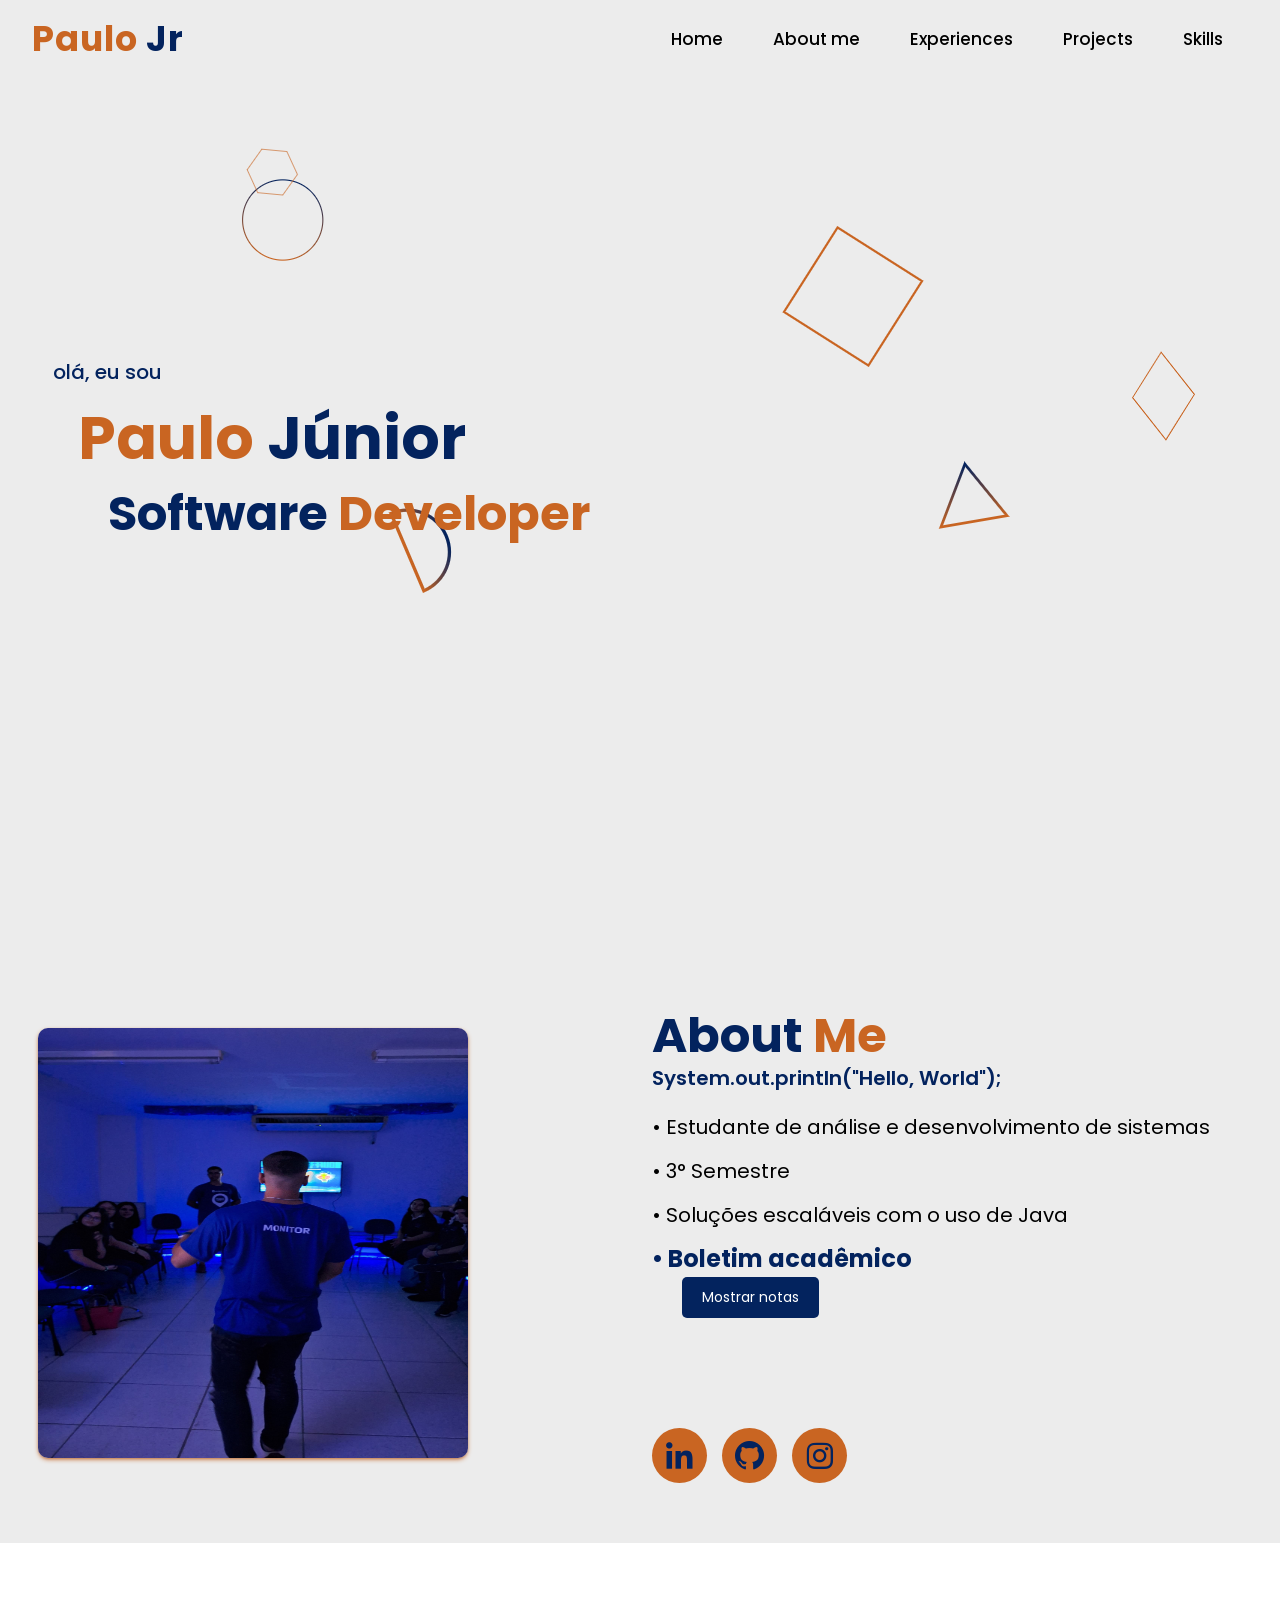
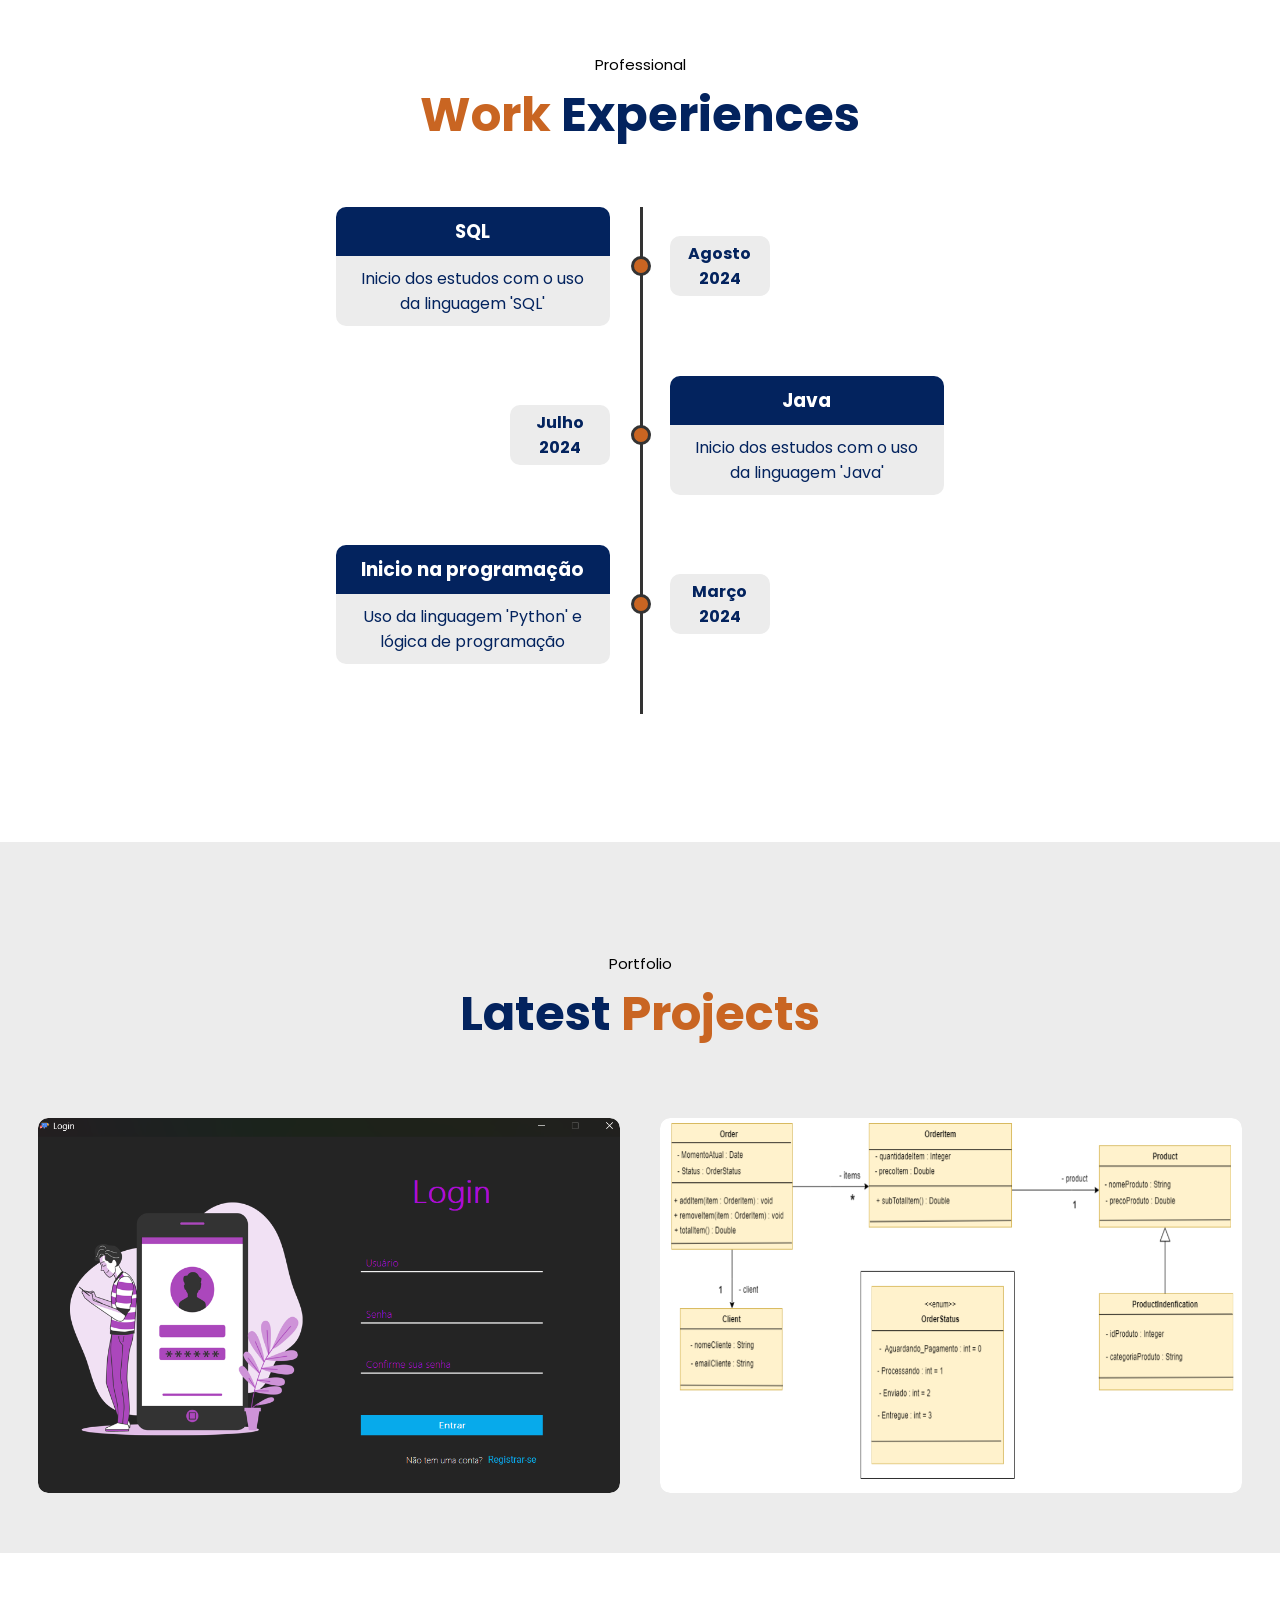
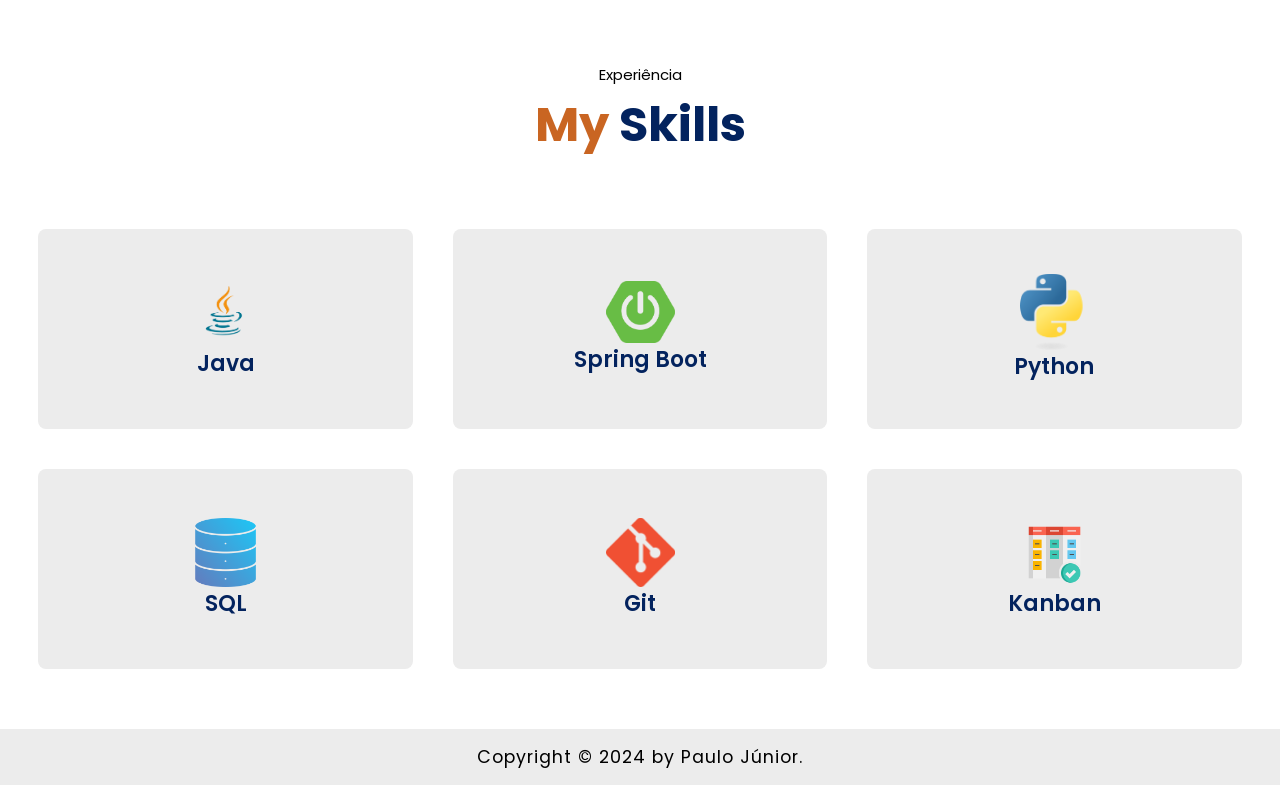
==== index.html @ 1cca7afc "melhoria no about me" ====
<!DOCTYPE html>
<html lang="pt-br">

<head>
    <meta charset="UTF-8">
    <meta http-equiv="X-UA-Compatible" content="IE=edge">
    <meta name="viewport" content="width=device-width, initial-scale=1.0">
    <title>Portfolio devpaulojr</title>
    <link rel="stylesheet" type="text/css" href="css/style.css">
    <link rel="stylesheet" href="https://unpkg.com/boxicons@latest/css/boxicons.min.css">
    <link rel="preconnect" href="https://fonts.googleapis.com">
    <link rel="preconnect" href="https://fonts.gstatic.com" crossorigin>
    <link href="https://fonts.googleapis.com/css2?family=Poppins:wght@300;400;500;600;700;800;900&display=swap"
        rel="stylesheet">
    <link rel="shortcut icon" href="favicon/logo.ico" type="image/x-icon">
</head>

<body>

    
    <header>
        <a href="#" class="logo"><span>Paulo</span> Jr</a>

        <ul class="navlist">
            <li><a href="#home">Home</a></li>
            <li><a href="#about">About me</a></li>
            <li><a href="#experience">Experiences</a></li>
            <li><a href="#portfolio">Projects</a></li>
            <li><a href="#services">Skills</a></li>
        </ul>

        <div class="bx bx-menu" id="menu-icon"></div>
    </header>


    <section class="home" id="home">

        <div class="home-div">

            <div class="home-text">

                <div class="slide">
                    <span class="one">olá, eu sou</span>
                </div>
                <h1><span>Paulo</span> Júnior</h1>
                <h3>Software<span> Developer</span></h3>  
            </div>

        </div>
    </section>

    <section class="about" id="about">
        <div class="about-img">
            <img src="image/fotoperfil.jpg">
        </div>

        <div class="about-text">
            <h2>About <span>Me</span></h2>
            <code>
                <h4>System.out.println("Hello, World");</h4>
            </code>

            <p>&bull; Estudante de análise e desenvolvimento de sistemas</p>
            <p>&bull; 3° Semestre</p>
            <p>&bull; Soluções escaláveis com o uso de Java</p>

            <h1>&bullet; Boletim acadêmico</h1>
            <ol class="lista-alternativas">
                <a href="https://media.licdn.com/dms/image/v2/D4E22AQEfGrwzwxUgMw/feedshare-shrink_1280/feedshare-shrink_1280/0/1728601949724?e=1736985600&v=beta&t=WV6o2tysxumB24mNcnDmgOhlQizLPLI59pfNCN5cI54" target="_blank" rel="bx-link-external">
                    <li class="alternativa escondida">&bull; Notas P1: Exibir nota</li>
                </a>
                <a href="#">
                    <li class="alternativa escondida">&bull; Notas P2: (Em breve...)</li>
                </a>
                <a href="#">
                    <li class="alternativa escondida">&bull; Notas P3: (Em breve...)</li>
                </a>
                <a href="#">
                    <li class="alternativa escondida">&bull; Notas P4: (Em breve...)</li>
                </a>
            </ol>
            <button class="btn-toggle">Mostrar notas</button>

            <div class="socials">
                <a href="https://www.linkedin.com/in/devpaulojr/" target="_blank" class="btn-socials"><span><i class="bx bxl-linkedin"></i></span></a>
                <a href="https://github.com/devpaulojr" target="_blank" class="btn-socials"><span><i class="bx bxl-github"></i></a>
                <a href="https://instagram.com/devpaulojr/" target="_blank" class="btn-socials"><span><i class="bx bxl-instagram"></i></i></a>
            </div>
        </div>
    </section>

    
    <section class="experience" id="experience">

        <div class="main-text">
            <p>Professional</p>
            <h2><span>Work</span> Experiences</h2>
        </div>

        <div class="container">
            <div class="timeline">
                <ul>

                    <li>
                        <div class="content">
                            <h3>SQL</h3>
                            <p>Inicio dos estudos com o uso da linguagem 'SQL'</p>
                        </div>
                        <div class="point"></div>
                        <div class="date">
                            <h4>Agosto 2024</h4>
                        </div>
                    </li>
                    <li>
                        <div class="content">
                            <h3>Java</h3>
                            <p>Inicio dos estudos com o uso da linguagem 'Java'</p>
                        </div>
                        <div class="point"></div>
                        <div class="date">
                            <h4>Julho 2024</h4>
                        </div>
                    </li>
                    <li>
                        <div class="content">
                            <h3>Inicio na programação</h3>
                            <p>Uso da linguagem 'Python' e lógica de programação</p>
                        </div>
                        <div class="point"></div>
                        <div class="date">
                            <h4>Março 2024</h4>
                        </div>
                    </li>

                </ul>
            </div>
        </div>

    </section>

    
    <section class="portfolio" id="portfolio">
        <div class="main-text">
            <p>Portfolio</p>
            <h2>Latest <span>Projects</span></h2>
        </div>

        <div class="portfolio-content">

            <div class="row">
                <img src="image/fotoprojeto1.png">
                <div class="layer">
                    <h5>Projeto Custom-Tkinter</h5>
                    <p>Esse mini-projeto usando python com o uso das bibliotecas 'customtkinter' e 'tkinter' vai pedir o nome de usuário, senha e a confirmação de senha, portanto será responsivo com aviso na tela caso você se registre primeiro, e logo em seguida vai notificar o acessso a conta</p>
                    <a href="https://github.com/devpaulojr/projeto-customtkinter" target="_blank"><i
                        class="bx bx-link-external"></i></a>
                </div>
            </div>

            <div class="row">
                <img src="image/fotoprojeto2.png">
                <div class="layer">
                    <h5>OrderingSystem</h5>
                    <p>Sistema de pedidos desenvolvido em java, sobre ler os dados de um pedido com N itens (N fornecido pelo usuário). Depois, mostrar um sumário do pedido conforme exemplo.</p>
                    <a href="https://github.com/devpaulojr/OrderingSystem" target="_blank"><i
                        class="bx bx-link-external"></i></a>
                </div>
            </div>

        </div>
    </section>

    <section class="services" id="services">
        <div class="main-text">
            <p>Experiência</p>
            <h2><span>My</span> Skills</h2>
        </div>

        <div class="services-content">
            <div class="box">
                <div class="s-icons">
                </div>
                <img src="image/p-80-java.webp" width="69px" alt="logo java">
                <h3>Java</h3>
            </div>

            <div class="box">
                <div class="s-icons">
                </div>
                <img src="image/1571543597550.png" width="69px" alt="logo springboot">
                <h3>Spring Boot</h3>
            </div>

            <div class="box">
                <div class="s-icons">
                </div>
                <img src="image/Python-logo-notext.svg.png" width="69px" alt="logo python">
                <h3>Python</h3>
            </div>

            <div class="box">
                <div class="s-icons">
                </div>
                <img src="image/5732837.png" width="69px" alt="logo sql">
                <h3>SQL</h3>
            </div>

            <div class="box">
                <div class="s-icons">
                </div>
                <img src="image/18133.png" width="69px" alt="logo git">
                <h3>Git</h3>
            </div>
            
            <div class="box">
                <div class="s-icons">
                </div>
                <img src="image/3475761.png" width="69px" alt="logo kanban">
                <h3>Kanban</h3>
            </div>


        </div>
    </section>

    
    <section class="end">
        <div class="last-text">
            <p>Copyright &#169; 2024 by Paulo Júnior.</p>
        </div>
    </section>

    <div id="top">
        <a href="#home"><i class="bx bx-up-arrow-alt "></i></a>
    </div>

    
    <script type="text/javascript" src="js/script.js"></script>
</body>

</html>
---- css/style.css ----
*{
    padding: 0;
    margin: 0;
    box-sizing: border-box;
    font-family: 'Poppins', sans-serif;
    text-decoration: none;
    list-style: none;
    scroll-behavior: smooth;
    user-select: none;
}

:root{
    --bg-color: #ececec;
    --second-bg-color: #ffffff;
    --text-color: rgb(3, 35, 94);
    --second-color: rgb(0, 0, 0);
    --main-color: #c96522;
    --big-font: 5rem;
    --h2-font: 3rem;
    --p-font: 1.1rem;
    --p-small-font: 0.9rem;
}

body::-webkit-scrollbar {
	width: 12px;
}

body::-webkit-scrollbar-thumb {
	border-radius: 10px;
	background-color: var(--main-color);
}

body{
    background: var(--bg-color);
    color: var(--text-color);
}

header{
    position: fixed;
    width: 100%;
    top: 0;
    right: 0;
    z-index: 1000;
    display: flex;
    align-items: center;
    justify-content: space-between;
    background: transparent;
    padding: 22px 15%;
    border-bottom: 1px solid transparent;
    transition: all .45s ease; 
}

.logo{
    color: var(--text-color);
    font-size: 35px;
    font-weight: 700;
    letter-spacing: 1px;
}

span{
    color: var(--main-color);
}

.navlist{
    display: flex;
}

.navlist a{
    color: var(--second-color);
    font-size: 17px;
    font-weight: 500;
    margin: 0 25px;
    transition: all .45s ease;
}

.navlist a:hover{
    color: var(--main-color);
}

.navlist a.active{
    color: var(--main-color);
}

#menu-icon{
    font-size: 35px;
    color: var(--text-color);
    z-index: 10001;
    cursor: pointer;
    margin-left: 25px;
    display: none;
}

section{
    padding: 160px 15% 120px;
}

.home{
    position: relative;
    height: 100vh;
    width: 100%;
    background-image: url(../image/fundohome.png);
    display: flex;
    align-items: center;
    justify-content: flex-start;
}

.slide{
    margin-bottom: 20px;
}

.one{
    display: inline-block;
    margin-right: 15px;
    height: 32px;
    padding: 0 15px;
    line-height: 32px;
    font-size: 20px;
    font-weight: 500;
    color: var(--text-color);
}

.home-text h1{
    font-size: 60px;
    font-weight: 700;
    color: var(--text-color);
    line-height: 1.0;
    margin-left: 40px;
}

.home-text h3{
    color: var(--text-color);
    margin: 0 0 35px;
    font-size: 3rem;
    font-weight: 700;
    line-height: 1.9;
    margin-left: 70px;
}

.home-text p{
    color: var(--second-color);
    font-size: var(--p-font);
    margin-bottom: 10px;
    display: flex;
    align-items: center;
}

.link{
    color: rgb(0, 0, 0);
    transition: .5s;
}

.link:hover{
    transition: .5s;
    color: #e4ab32;
}

.button{
    display: inline-flex;
    align-items: center;
    justify-content: center;
    margin-top: 40px;
}

.btn{
    display: inline-block;
    padding: 12px 28px;
    background-color: var(--main-color);
    border-radius: 5px;
    color: var(--text-color);
    font-size: 1rem;
    letter-spacing: 1px;
    font-weight: 600;
    transition: all .45s ease;
}

.btn:hover{
    transform: scale(0.9);
}

.btn2{
    display: inline-flex;
    align-items: center;
    justify-content: center;
    font-size: 15px;
    font-weight: 600;
    color: var(--text-color);
    margin-left: 35px;
}

.btn2 span i{
    height: 55px;
    width: 55px;
    background: var(--main-color);
    color: var(--text-color);
    display: flex;
    align-items: center;
    justify-content: center;
    font-size: 35px;
    border-radius: 50%;
    margin-right: 15px;
    transition: all .45s ease;
}

.btn2 span i:hover{
    transform: scale(0.9);
}

.socials{
    display: flex;
    align-items: center;
    justify-content: left;
    margin-top: 5em;
}

.btn-socials{
    display: inline-flex;
    align-items: center;
    justify-content: center;
    font-size: 15px;
    font-weight: 600;
    color: var(--text-color);
    margin-right: 15px;
}

.btn-socials:nth-child(6){
    margin-right: 0px;
}

.btn-socials span i{
    height: 55px;
    width: 55px;
    background: var(--main-color);
    color: var(--text-color);
    display: flex;
    align-items: center;
    justify-content: center;
    font-size: 35px;
    border-radius: 50%;
    transition: all .45s ease;
}

.btn-socials span i:hover{
    transform: scale(0.9);
}

header.sticky{
    background: var(--bg-color);
    border-bottom: 1px solid #ffffff1a;
    padding: 12px 15%;
    height: 10vh;
}

.about{
    display: grid;
    grid-template-columns: repeat(2, 1fr);
    align-items: center;
    gap: 1.5rem;
}


.escondida {
    display: none;
}


.lista-alternativas {
    list-style-type: decimal;
    padding-left: 20px;
    font-size: 19px;

}


.btn-toggle {
    margin-top: 1px;
    margin-bottom: 30px;
    margin-left: 30px;
    padding: 10px 20px;
    font-size: 14px;
    background-color: var(--text-color);
    color: white;
    border: none;
    border-radius: 5px;
    cursor: pointer;
    transition: background-color 0.3s;
}

.btn-toggle:hover {
    background-color: #0056b3;
}


.btn-mostrar:hover {
    background-color: #0056b3;
}


.about-img img{
    max-width: 430px;
    height: 430px;
    width: 100%;
    border-radius: 10px;
    box-shadow: var(--main-color) 0px 2px 5px -1px, rgba(0, 0, 0, 0.3) 0px 1px 3px -1px;
}

.about-text h2 {
    font-size: var(--h2-font);
    line-height: 1.1;
}

.about-text h4 {
    font-size: 20px;
    font-weight: 600;
    color: var(--text-color);
    line-height: 1px;
    margin: 15px 0 30px;
}

.about-text p {
    font-size: 20px;
    color: var(--second-color);
    line-height: 1.8;
    margin-bottom: 0.5rem;
}

.services{
    background: var(--second-bg-color);
}

.main-text{
    text-align: center;
}

.main-text p{
    color: var(--second-color);
    font-size: 15px;
    margin-bottom: 15px;
}

.main-text h2{
    font-size: var(--h2-font);
    line-height: 1;
}

.container {
    display: flex;
    justify-content: center;
    align-items: center;
    padding: 20px 0;
}

.container h1 {
    text-align: center;
}

.timeline {
    position: relative;
    margin: 0 auto;
    width: 90%;
    
}

.timeline ul li {
    margin-bottom: 50px;
    list-style-type: none;
    display: flex;
    flex-direction: row;
    align-items: center;
}

.point {
    min-width: 20px;
    height: 20px;
    background-color: var(--main-color);
    border-radius: 100%;
    z-index: 2;
    border: 3px #333333 solid;
    position: relative;
    left: 1px;
}

@media (max-width: 800px) {
    .point {
        min-width: 15px;
        height: 15px;
    }

    html, body {
        font-size: 15px;
    }

}

@media (max-width: 650px) {
    html, body {
        font-size: 14px;
    }
    
    .point {
        min-width: 12px;
        height: 12px;
    }

}

@media (max-width: 450px) {
    html, body {
        font-size: 10px;
    }

    p {
        padding: 10px !important;
    }
}

.timeline ul li .content {
    width: 50%;
    padding: 0 20px;
}

.timeline ul li:nth-child(odd) .content {
    padding-left: 0;
}

.timeline ul li:nth-child(odd) .date {
    padding-right: 0;
}

.timeline ul li:nth-child(even) .content {
    padding-right: 0;
}

.timeline ul li:nth-child(even) .date {
    padding-left: 0;
}

.timeline ul li .date {
    width: 50%;
    padding: 0 20px;
    font-weight: normal;
}

.timeline ul li .date h4 {
    background-color: var(--bg-color);
    width: 100px;
    text-align: center;
    padding: 5px 10px;
    border-radius: 10px;
}

.timeline ul li .content h3 {
    padding: 10px 20px;
    background-color: var(--text-color);
    color: #ffffff;
    margin-bottom: 0;
    text-align: center;
    border-top-left-radius: 10px;
    border-top-right-radius: 10px;
}

.timeline ul li .content p {
    padding: 10px 20px;
    background-color: var(--bg-color);
    margin-top: 0;
    text-align: center;
    border-bottom-left-radius: 10px;
    border-bottom-right-radius: 10px;
}

.timeline ul li:nth-child(even) {
    flex-direction: row-reverse;
}

.timeline ul li:nth-child(even) .date h4 {
    float: right
}

.timeline::before {
    content: "";
    position: absolute;
    height: 100%;
    width: 3px;
    left: 50%;
    background-color: #333333;
}

.services-content{
    display: grid;
    grid-template-columns: repeat(auto-fit, minmax(300px, auto));
    align-items: center;
    gap: 2.5rem;
    margin-top: 5rem;
}

.box{
    display: flex;
    flex-direction: column;
    align-items: center;
    justify-content: center;
    min-width: 300px;
    max-height: 300px;
    min-height: 200px;
    text-align: center;
    background: var(--bg-color);
    padding: 35px 45px;
    border-radius: 8px;
    transition: all .45s ease;
}

.s-icons i{
    font-size: 36px;
}

.box h3{
    font-size: 22px;
    font-weight: 600;
    color: var(--text-color);
}

.box:hover{
    transform: translateY(-8px);
}

.portfolio-content{
    display: grid;
    grid-template-columns: repeat(auto-fit, minmax(300px, auto));
    align-items: center;
    gap: 2.5rem;
    margin-top: 5rem;
}

.row{
    position: relative;
    overflow: hidden;
    border-radius: 10px;
    cursor: pointer;
}

.row img{
    max-width: 350px;
    min-width: 100%;
    min-height: 375px;
    max-height: 375px;
    border-radius: 10px;
    display: block;
    transition: transform 0.5s;
}

.layer{
    width: 100%;
    height: 0%;
    background: var(--main-color);
    position: absolute;
    border-radius: 10px;
    left: 0;
    bottom: 0;
    overflow: hidden;
    display: flex;
    align-items: center;
    justify-content: center;
    flex-direction: column;
    text-align: center;
    padding: 0 40px;
    transition: height 0.5s;
}

.layer h5{
    font-size: 20px;
    font-weight: 600;
    margin-bottom: 15px;
}

.layer p{
    color: var(--second-color);
    font-size: var(--p-small-font);
    line-height: 1.8;
}

.layer i{
    color: var(--main-color);
    margin-top: 20px;
    font-size: 20px;
    background: var(--text-color);
    width: 60px;
    height: 60px;
    display: flex;
    align-items: center;
    justify-content: center;
    border-radius: 50%;
}

.row:hover img{
    transform: scale(1.1);
}

.row:hover .layer{
    height: 100%;
}

.end{
    letter-spacing: 1px;
    text-align: center;
    padding: 20px 15%;
    display: flex;
    align-items: center;
    justify-content: center;
    flex-direction: column;
    gap: 2rem;
    background-color: var(--bg-color);
}

.last-text p{
    color: var(--second-color);
    font-size: var(--p-font)
}

#top{
    position: fixed;
    bottom: 0;
    padding: auto;
    margin: 5rem;
}

#top.hide-top{
    display: none;
}

#top.show-top{
    display: block;
}

#top i{
    padding: 10px;
    border-radius: 8px;
    font-size: 28px;
    color: var(--text-color);
    background: var(--main-color);
}

.experience{
    background-color: var(--second-bg-color);
}

.timeline{
    display: flex;
    flex-direction: column;
    align-items: center;
}

.container{
    display: flex;
    justify-content: space-between;
    align-items: center;
    margin: 3rem 0;
}


@media (max-width: 1480px){
    header{
        padding: 12px 2.5%;
        transition: .1s;
    }

    header.sticky{
        padding: 10px 2.5%;
        transition: .1s;
    }

    section{
        padding: 110px 3% 60px;
    }
    .end{
        padding: 15px 3%;
    }
}

@media (max-width: 1100px){
    :root{
        --big-font: 4rem;
        --h2-font: 2rem;
        --p-font: 0.9rem;
        transition: .1s;
    }

    .home-text h3{
        font-size: 1.6rem;
    }

    .home{
        height: 87vh;
    }

    .about-text h4{
        font-size: var(--p-small-font)
    }
}

@media (max-width: 920px){

    .about{
        grid-template-columns: 1fr;   
    }

    .about-img{
        display: none;
    }

    .about-text{
        text-align: center;
    }
}

@media (max-width: 800px){

    #menu-icon{
        display: block;
    }

    .navlist{
        position: absolute;
        top: -1000px;
        right: 0;
        left: 0;
        height: 90vh;
        display: flex;
        flex-direction: column;
        background: var(--bg-color);
        text-align: center;
        justify-content: center;
        transition: all .45s ease;
    }

    .navlist a{
        display: block;
        margin: 17px;
        font-size: 20px;
        transition: all .45s ease;
        color: var(--text-color);
    }

    .navlist a:hover{
        color: var(--main-color);
    }

    .navlist.open{
        top: 100%
    }

    .home{
        position: relative;
        height: 87vh;
        width: 100%;
        background-image: url(../img/background.jpg);
        background-size: cover;
        background-position: center;
        display: flex;
        align-items: center;
        justify-content: center;
        text-align: center;
    }

    .btn{
        font-size: 0.7rem;
    }

    .socials{
        display: flex;
        align-items: center;
        justify-content: space-around;
        padding: 0;
        margin:0;
    }

    .home{
        height: 100vh;
    }

    #top{
        position: fixed;
        bottom: 0;
        padding: auto;
        margin: 0 0 5em 1rem;
    }

    .home-text p{
        color: var(--second-color);
        font-size: var(--p-font);
        margin-bottom: 10px;
        display: flex;
        align-items: center;
        justify-content: center;
    }
    
    .link{
        color: rgb(0, 0, 0);
        transition: .5s;
    }
    
    .link:hover{
        transition: .5s;
        color: #e4ab32;
    }
}
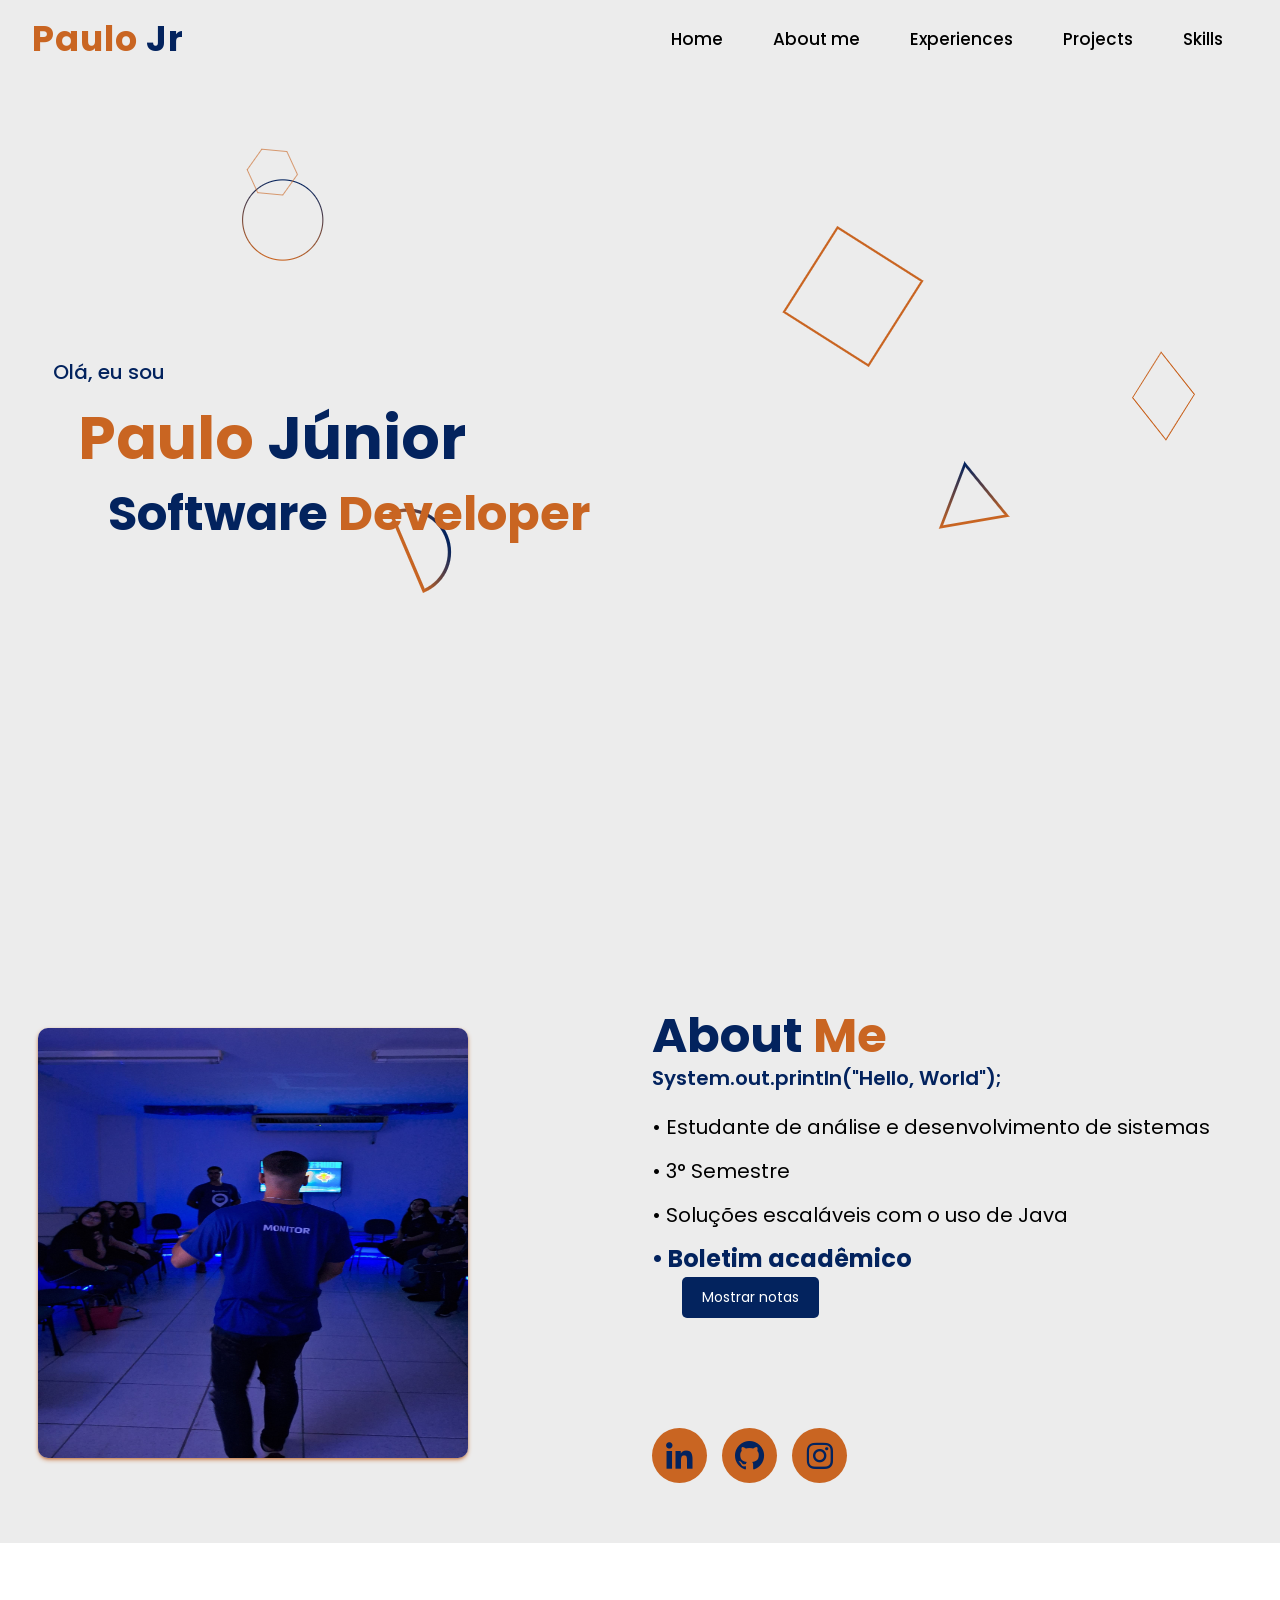
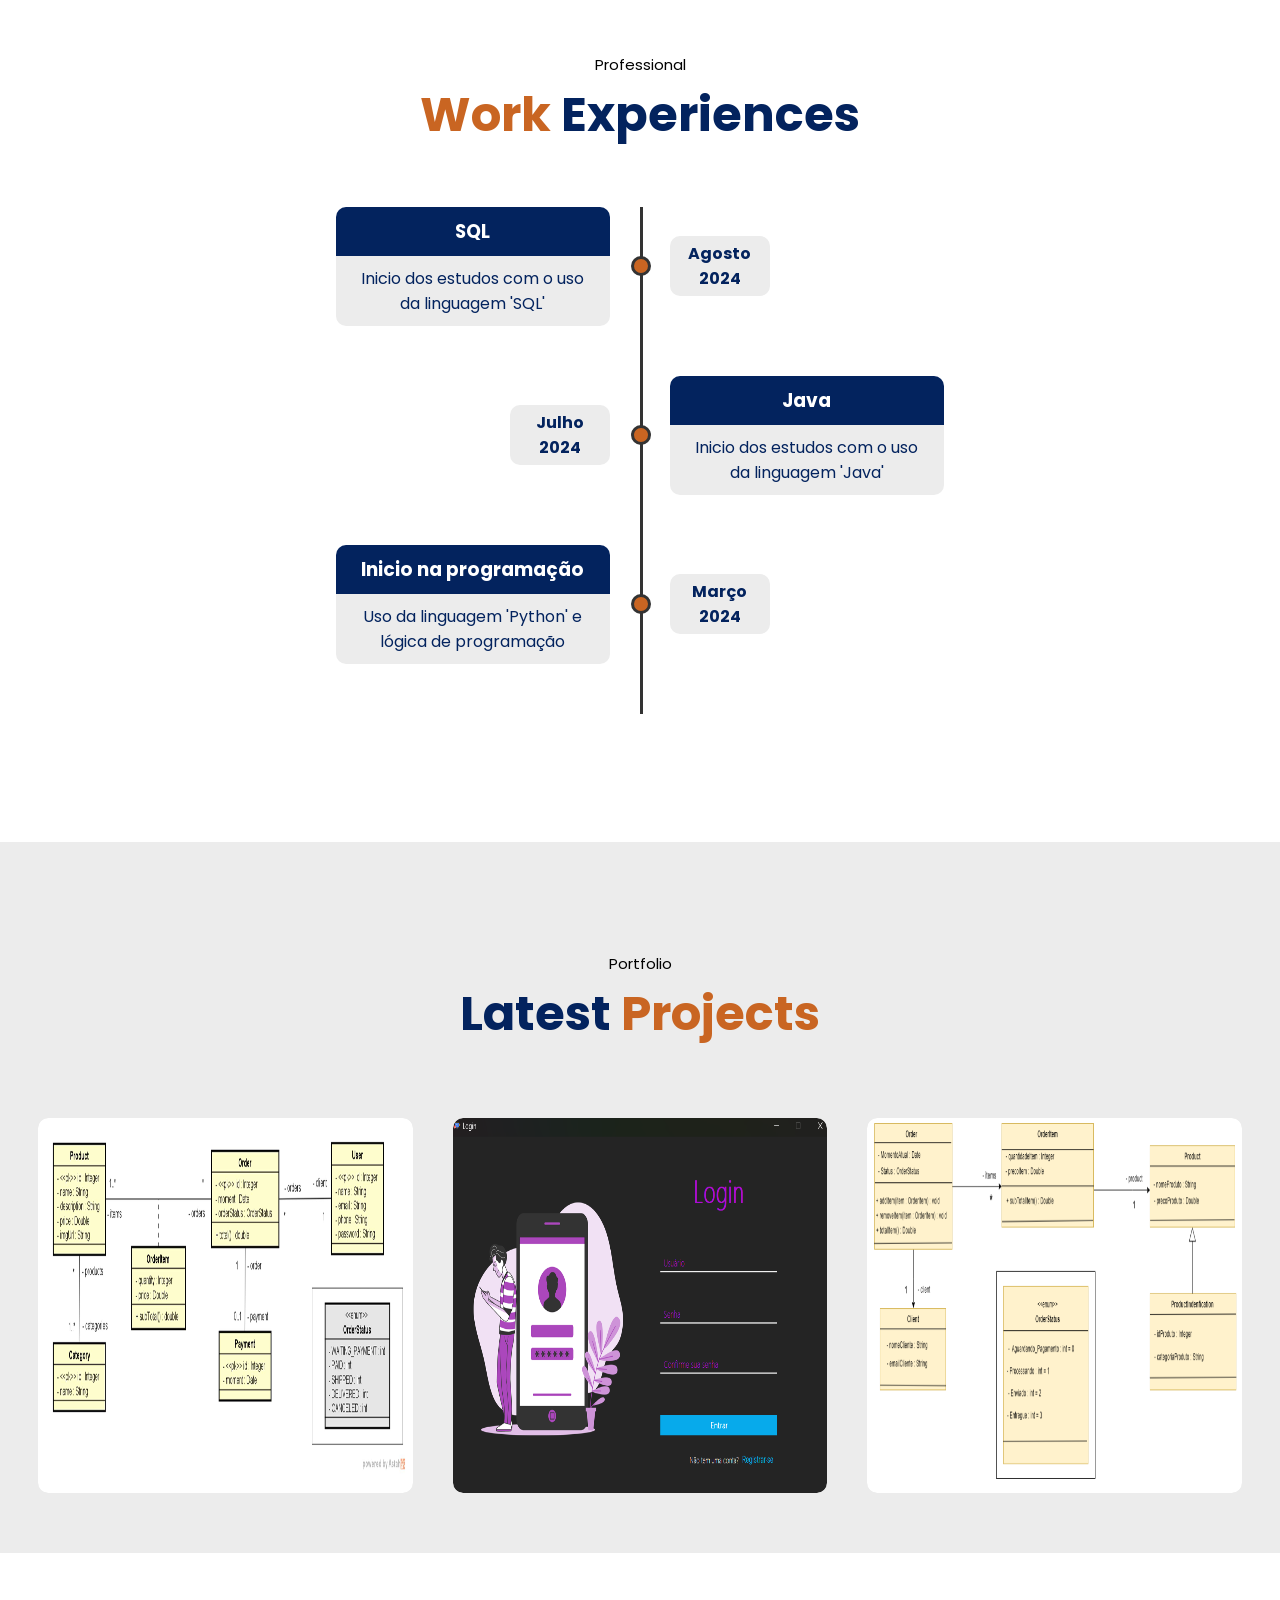
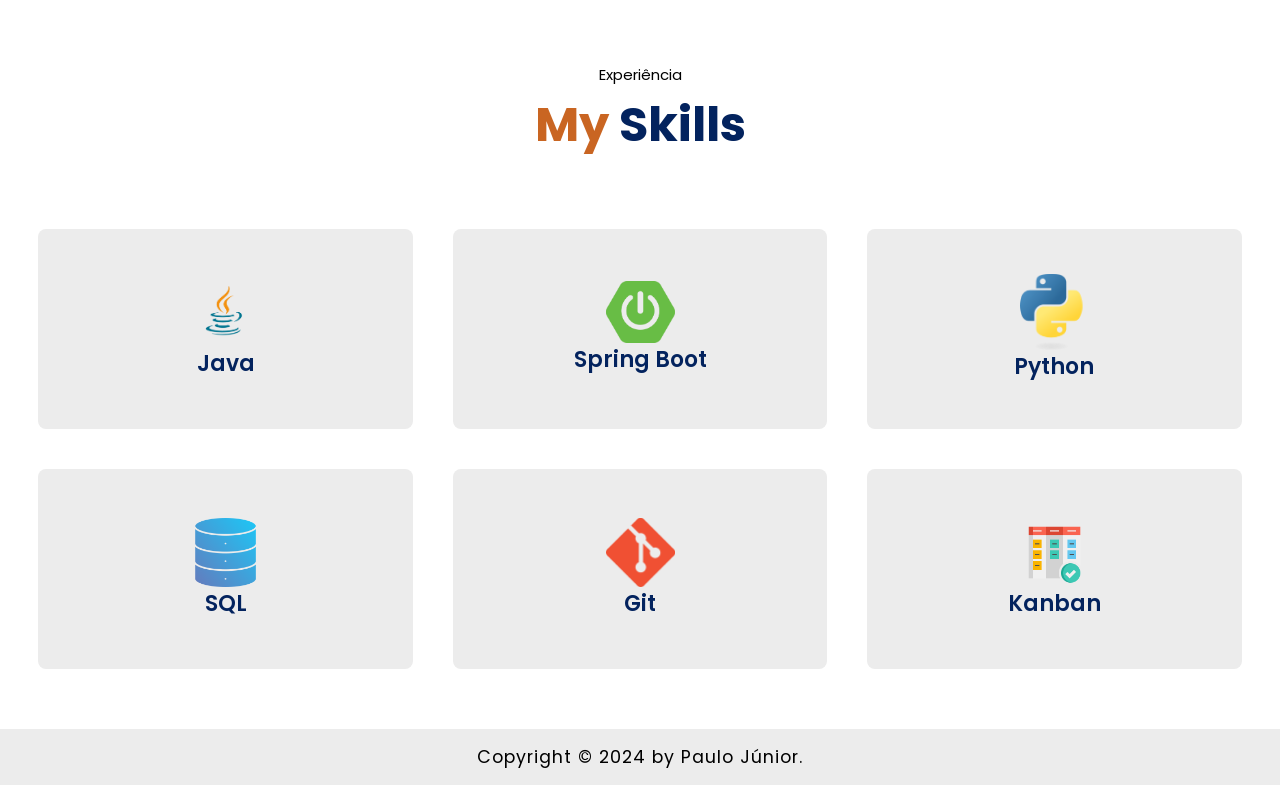
==== commit 5fc4e6bd: "Atualizações das fotos, implementação do novo projeto" ====
--- a/index.html
+++ b/index.html
@@ -40,7 +40,7 @@
             <div class="home-text">
 
                 <div class="slide">
-                    <span class="one">olá, eu sou</span>
+                    <span class="one">Olá, eu sou</span>
                 </div>
                 <h1><span>Paulo</span> Júnior</h1>
                 <h3>Software<span> Developer</span></h3>  
@@ -148,10 +148,27 @@
         <div class="portfolio-content">
 
             <div class="row">
+                <img src="image/fotoprojeto3.png">
+                <div class="layer">
+                    <h5>Supermarket System</h5>
+                    <p>Sistema de supermercado desenvolvido em java</p>
+                    <br><br>
+                    Tecnologias utilizadas: <br>
+                    &bull; Java &bull; SpringBoot &bull; Maven &bull; H2 &bull; Spring Data Jpa 
+                    <a href="https://github.com/devpaulojr/SupermarketSystem" target="_blank"><i
+                        class="bx bx-link-external"></i></a>
+                </div>
+            </div>
+
+            <div class="row">
                 <img src="image/fotoprojeto1.png">
                 <div class="layer">
                     <h5>Projeto Custom-Tkinter</h5>
-                    <p>Esse mini-projeto usando python com o uso das bibliotecas 'customtkinter' e 'tkinter' vai pedir o nome de usuário, senha e a confirmação de senha, portanto será responsivo com aviso na tela caso você se registre primeiro, e logo em seguida vai notificar o acessso a conta</p>
+                    <p>Projeto usando python com o uso das bibliotecas 'customtkinter' e 'tkinter'
+                        <br><br>
+                        Tecnologias utilizadas: <br>
+                        &bull; Python &bull; customtkinter &bull; Tkinter
+                    </p>
                     <a href="https://github.com/devpaulojr/projeto-customtkinter" target="_blank"><i
                         class="bx bx-link-external"></i></a>
                 </div>
@@ -160,12 +177,16 @@
             <div class="row">
                 <img src="image/fotoprojeto2.png">
                 <div class="layer">
-                    <h5>OrderingSystem</h5>
-                    <p>Sistema de pedidos desenvolvido em java, sobre ler os dados de um pedido com N itens (N fornecido pelo usuário). Depois, mostrar um sumário do pedido conforme exemplo.</p>
+                    <h5>Ordering System</h5>
+                    <p>Sistema de pedidos desenvolvido em java</p>
+                    <br><br>
+                    Tecnologias utilizadas: <br>
+                    &bull; Java
                     <a href="https://github.com/devpaulojr/OrderingSystem" target="_blank"><i
                         class="bx bx-link-external"></i></a>
                 </div>
             </div>
+
 
         </div>
     </section>
@@ -180,42 +201,42 @@
             <div class="box">
                 <div class="s-icons">
                 </div>
-                <img src="image/p-80-java.webp" width="69px" alt="logo java">
+                <img src="image/logoJava.webp" width="69px" alt="logo java">
                 <h3>Java</h3>
             </div>
 
             <div class="box">
                 <div class="s-icons">
                 </div>
-                <img src="image/1571543597550.png" width="69px" alt="logo springboot">
+                <img src="image/logoSpringBoot.png" width="69px" alt="logo springboot">
                 <h3>Spring Boot</h3>
             </div>
 
             <div class="box">
                 <div class="s-icons">
                 </div>
-                <img src="image/Python-logo-notext.svg.png" width="69px" alt="logo python">
+                <img src="image/logoPython.png" width="69px" alt="logo python">
                 <h3>Python</h3>
             </div>
 
             <div class="box">
                 <div class="s-icons">
                 </div>
-                <img src="image/5732837.png" width="69px" alt="logo sql">
+                <img src="image/logoSql.png" width= "69px" alt="logo sql">
                 <h3>SQL</h3>
             </div>
 
             <div class="box">
                 <div class="s-icons">
                 </div>
-                <img src="image/18133.png" width="69px" alt="logo git">
+                <img src="image/logoGit.png" width="69px" alt="logo git">
                 <h3>Git</h3>
             </div>
             
             <div class="box">
                 <div class="s-icons">
                 </div>
-                <img src="image/3475761.png" width="69px" alt="logo kanban">
+                <img src="image/logoKanban.png" width="69px" alt="logo kanban">
                 <h3>Kanban</h3>
             </div>
 
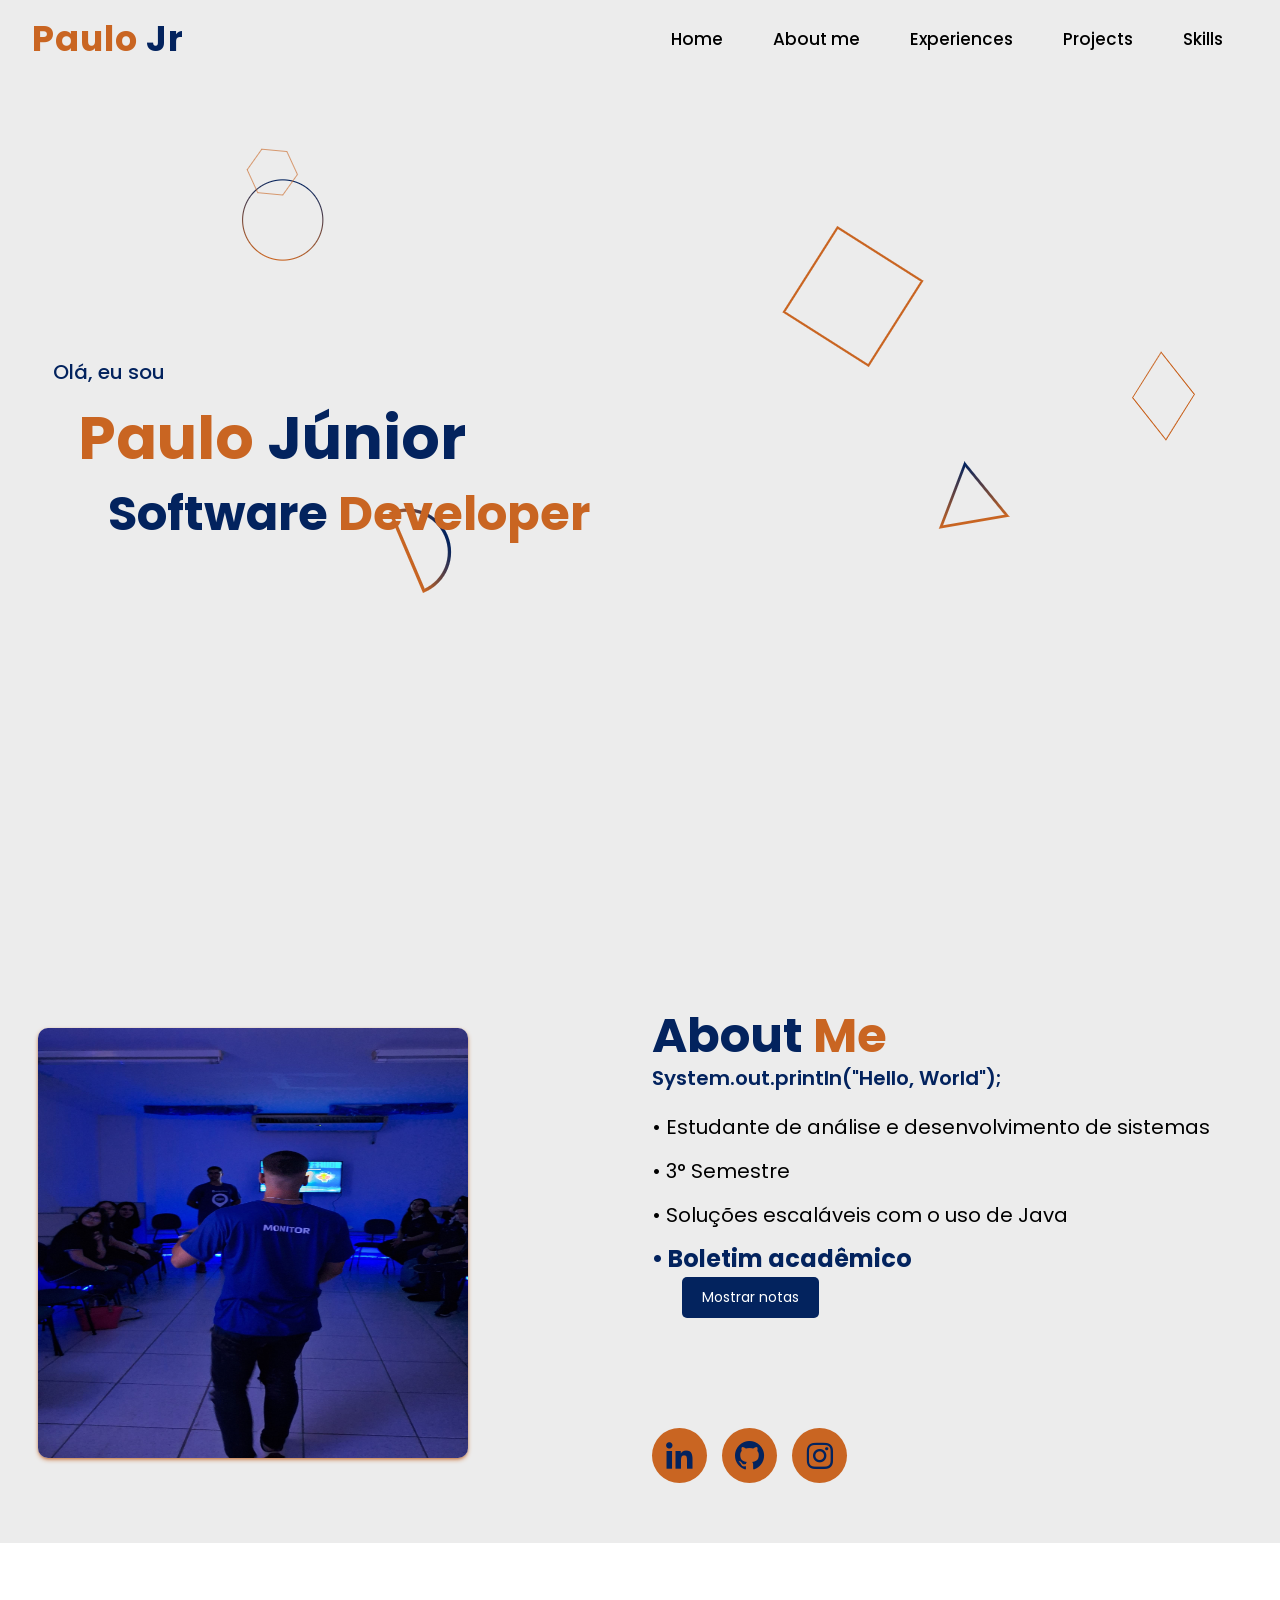
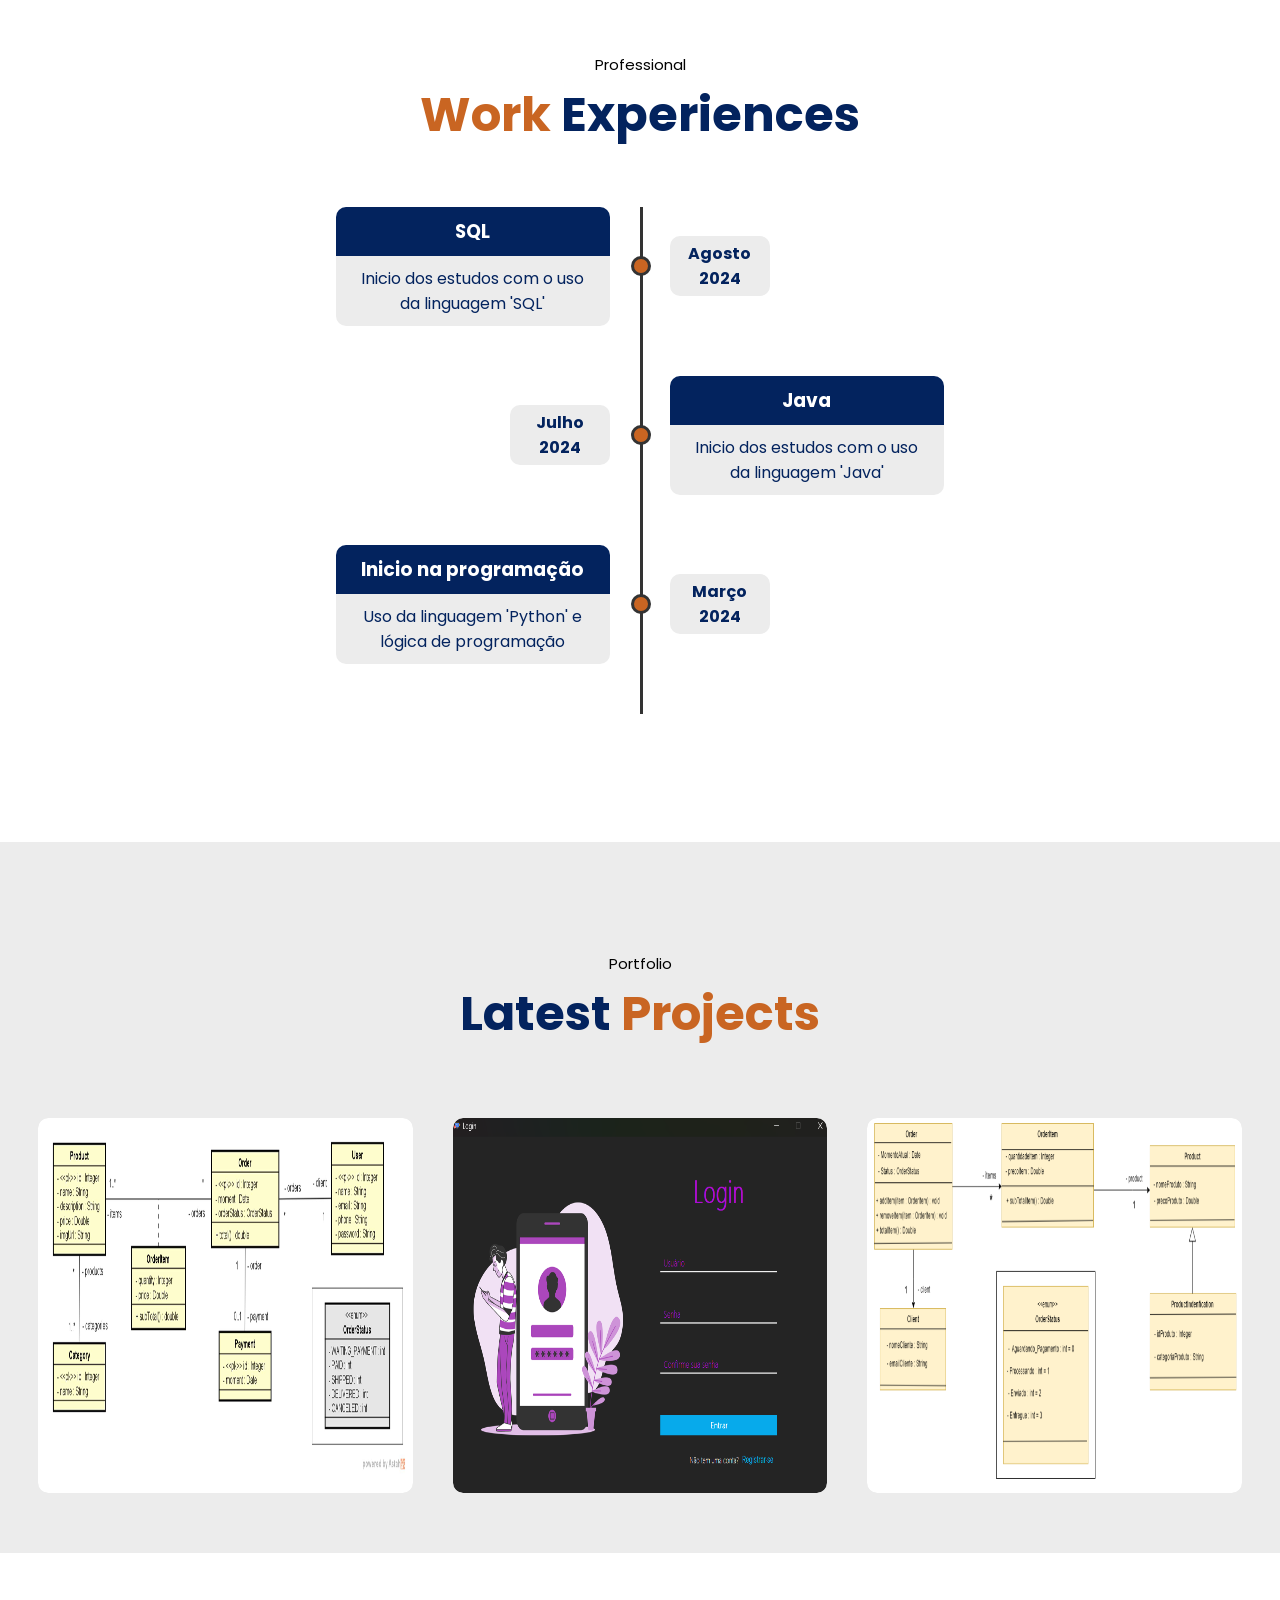
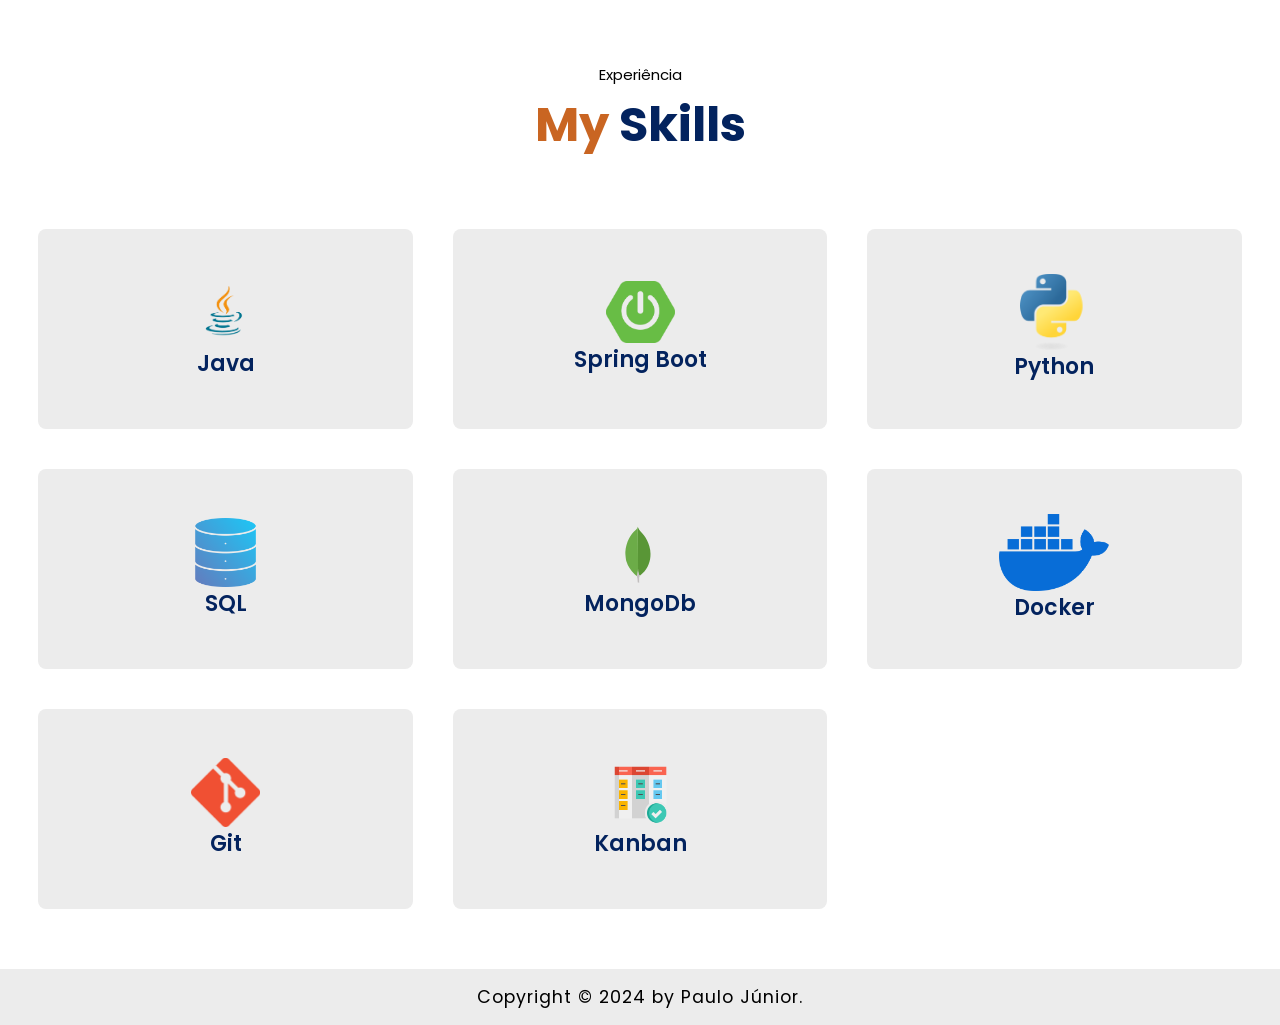
==== commit 6df1674e: "Update my skills" ====
--- a/index.html
+++ b/index.html
@@ -69,8 +69,8 @@
                 <a href="https://media.licdn.com/dms/image/v2/D4E22AQEfGrwzwxUgMw/feedshare-shrink_1280/feedshare-shrink_1280/0/1728601949724?e=1736985600&v=beta&t=WV6o2tysxumB24mNcnDmgOhlQizLPLI59pfNCN5cI54" target="_blank" rel="bx-link-external">
                     <li class="alternativa escondida">&bull; Notas P1: Exibir nota</li>
                 </a>
-                <a href="#">
-                    <li class="alternativa escondida">&bull; Notas P2: (Em breve...)</li>
+                <a href="https://media.licdn.com/dms/image/v2/D4E22AQFn97Dk-0dGQw/feedshare-shrink_1280/B4EZPPob_BHAAk-/0/1734355305333?e=1736985600&v=beta&t=Iiyw9sblmeHsT9_m4Rq4Uwiad4ilR56xbvV5xzoVkQg" target="_blank", rel="bx-link-external">
+                    <li class="alternativa escondida">&bull; Notas P2: Exibir nota</li>
                 </a>
                 <a href="#">
                     <li class="alternativa escondida">&bull; Notas P3: (Em breve...)</li>
@@ -229,6 +229,20 @@
             <div class="box">
                 <div class="s-icons">
                 </div>
+                <img src="image/logo-mongodb.svg" width= "69px" alt="logo Mongodb">
+                <h3>MongoDb</h3>
+            </div>
+
+            <div class="box">
+                <div class="s-icons">
+                </div>
+                <img src="image/logo-docker.webp" width= "110px" alt="logo Docker">
+                <h3>Docker</h3>
+            </div>
+
+            <div class="box">
+                <div class="s-icons">
+                </div>
                 <img src="image/logoGit.png" width="69px" alt="logo git">
                 <h3>Git</h3>
             </div>
--- a/css/style.css
+++ b/css/style.css
@@ -405,7 +405,12 @@
 
 @media (max-width: 450px) {
     html, body {
-        font-size: 10px;
+        font-size: 7px;
+        .btn-toggle{
+            display: flex;
+            justify-content: center;
+            align-items: center; 
+        }
     }
 
     p {
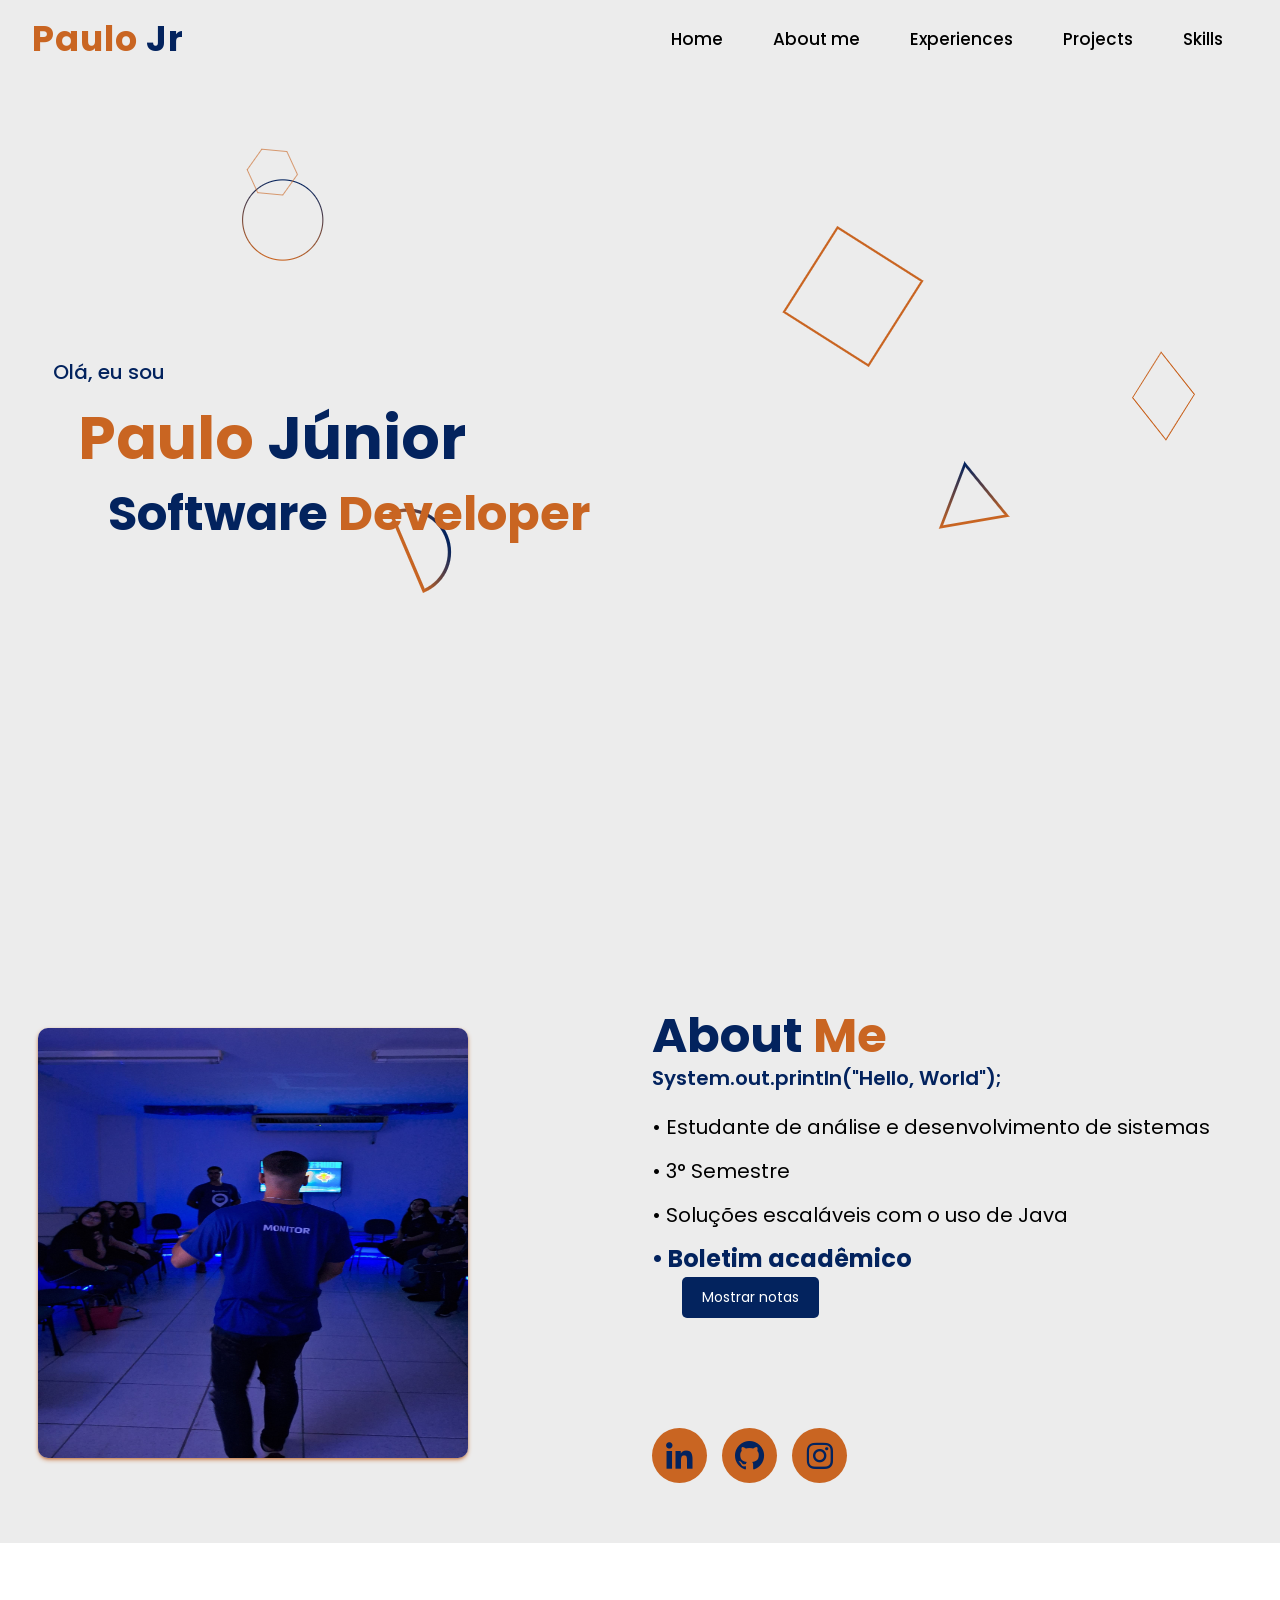
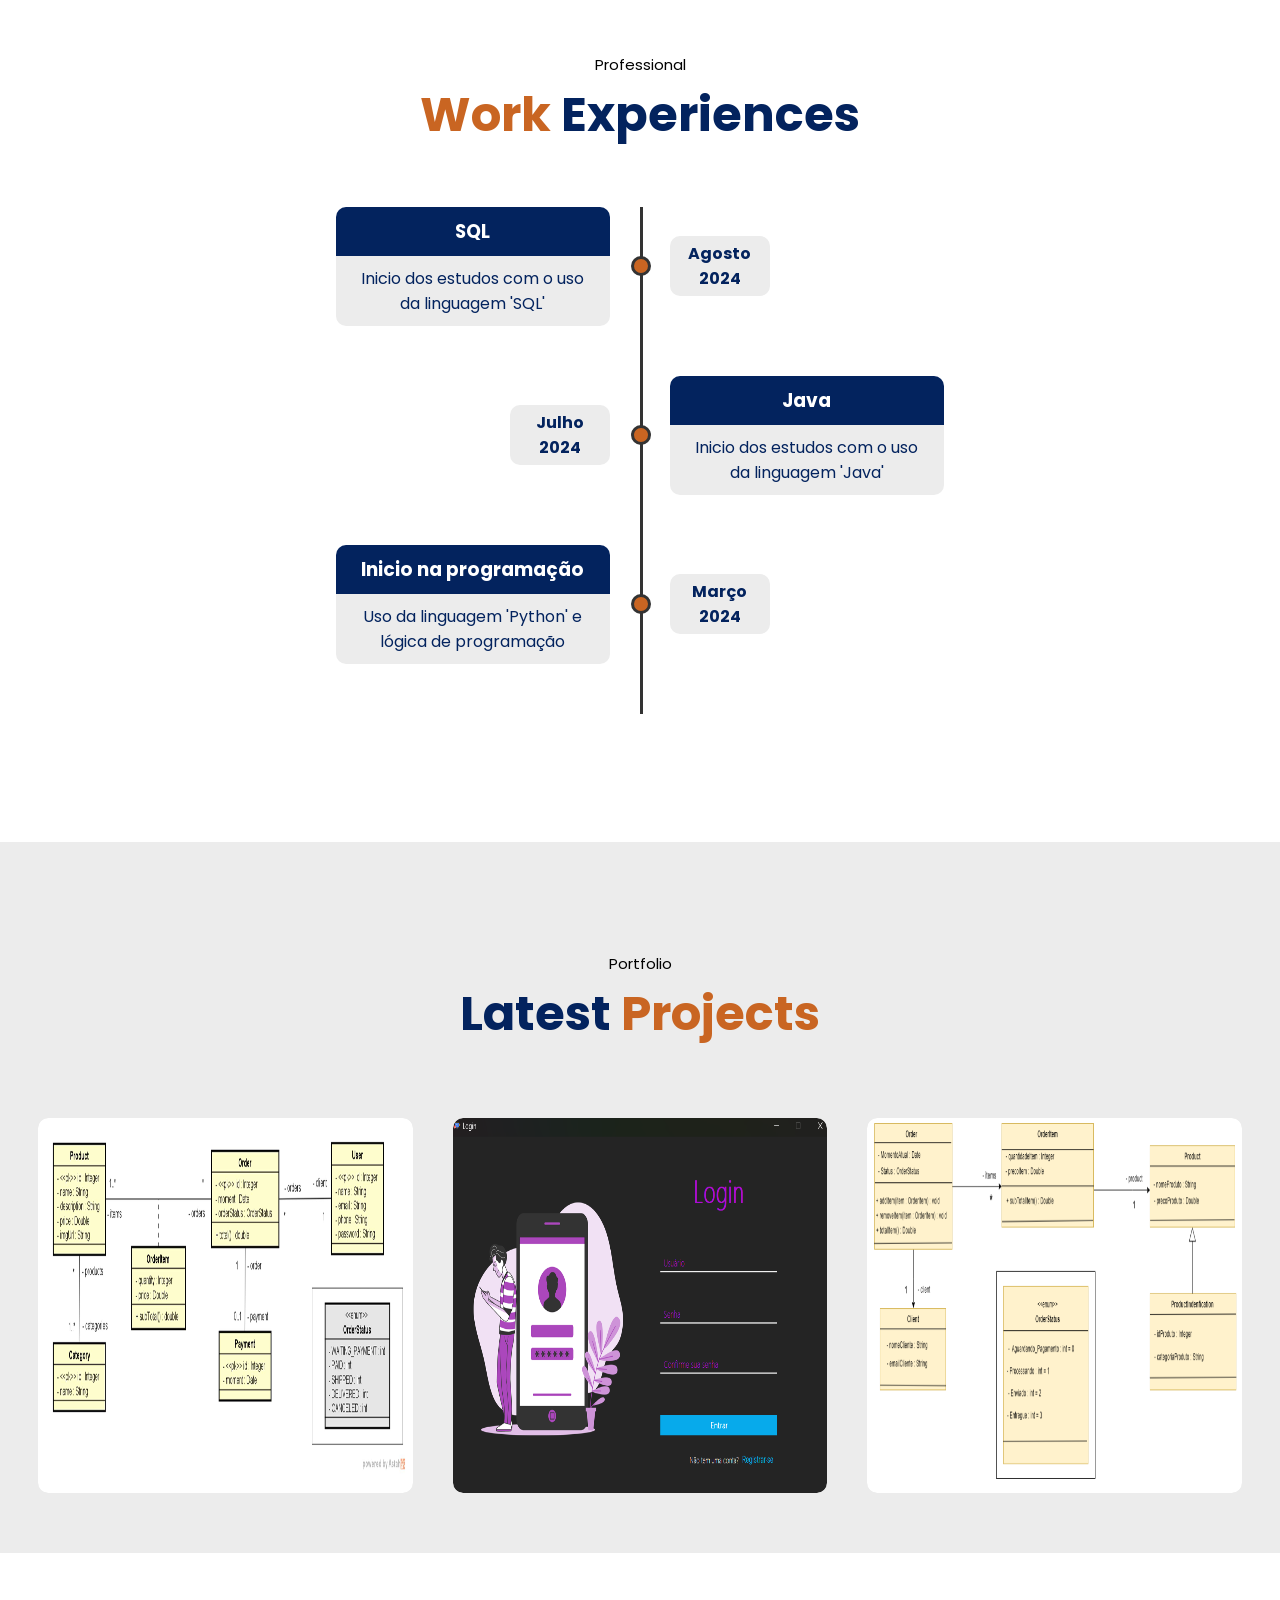
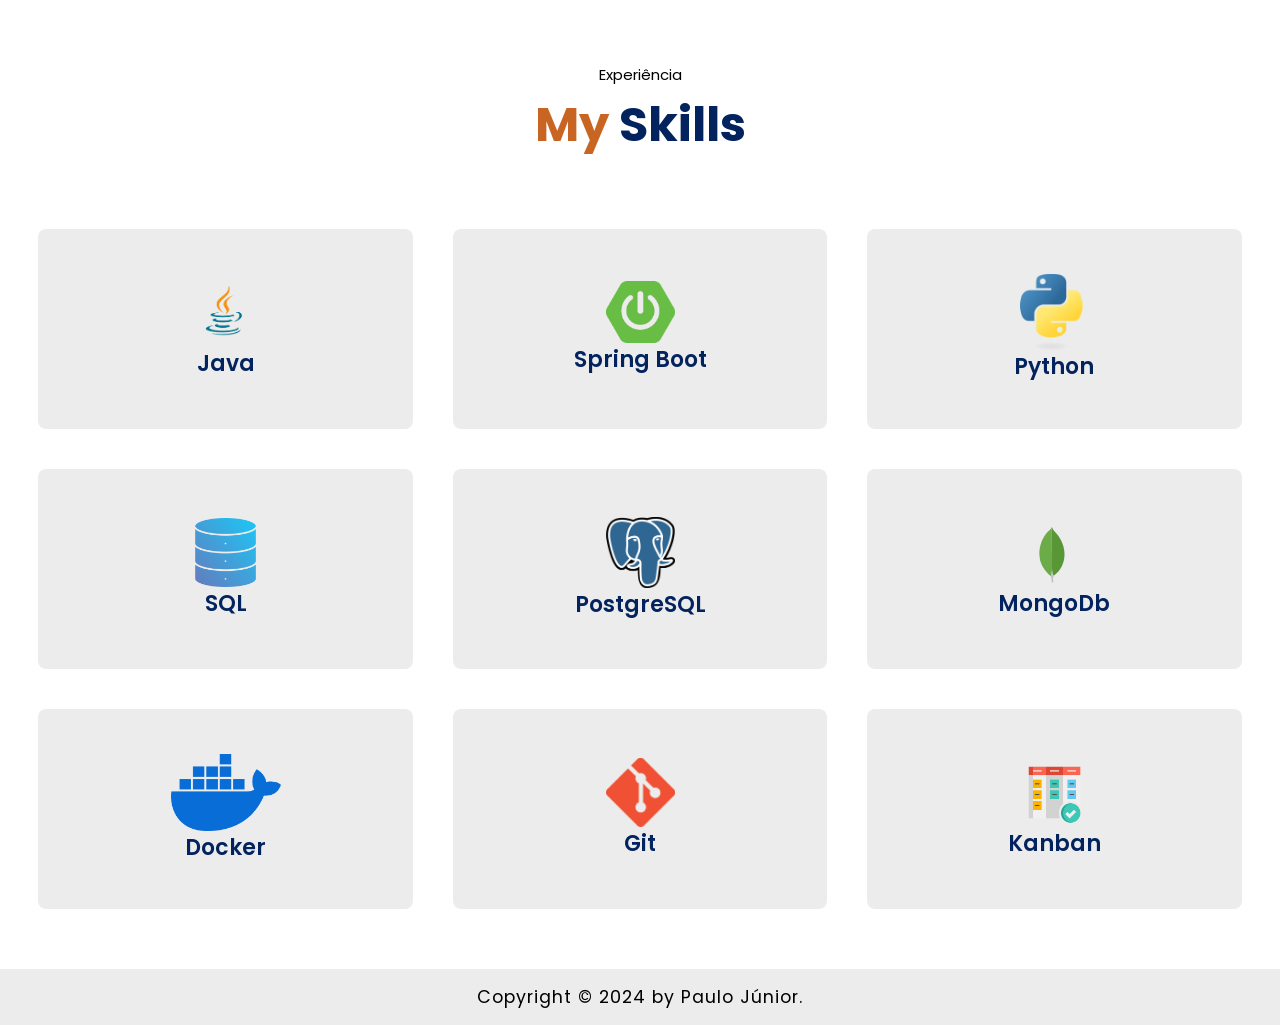
==== commit a20548b1: "adicionando skills PostgreSQL" ====
--- a/index.html
+++ b/index.html
@@ -229,6 +229,13 @@
             <div class="box">
                 <div class="s-icons">
                 </div>
+                <img src="image/fotoPostgres.png" width= "69px" alt="logo PostgreSQL">
+                <h3>PostgreSQL</h3>
+            </div>
+
+            <div class="box">
+                <div class="s-icons">
+                </div>
                 <img src="image/logo-mongodb.svg" width= "69px" alt="logo Mongodb">
                 <h3>MongoDb</h3>
             </div>
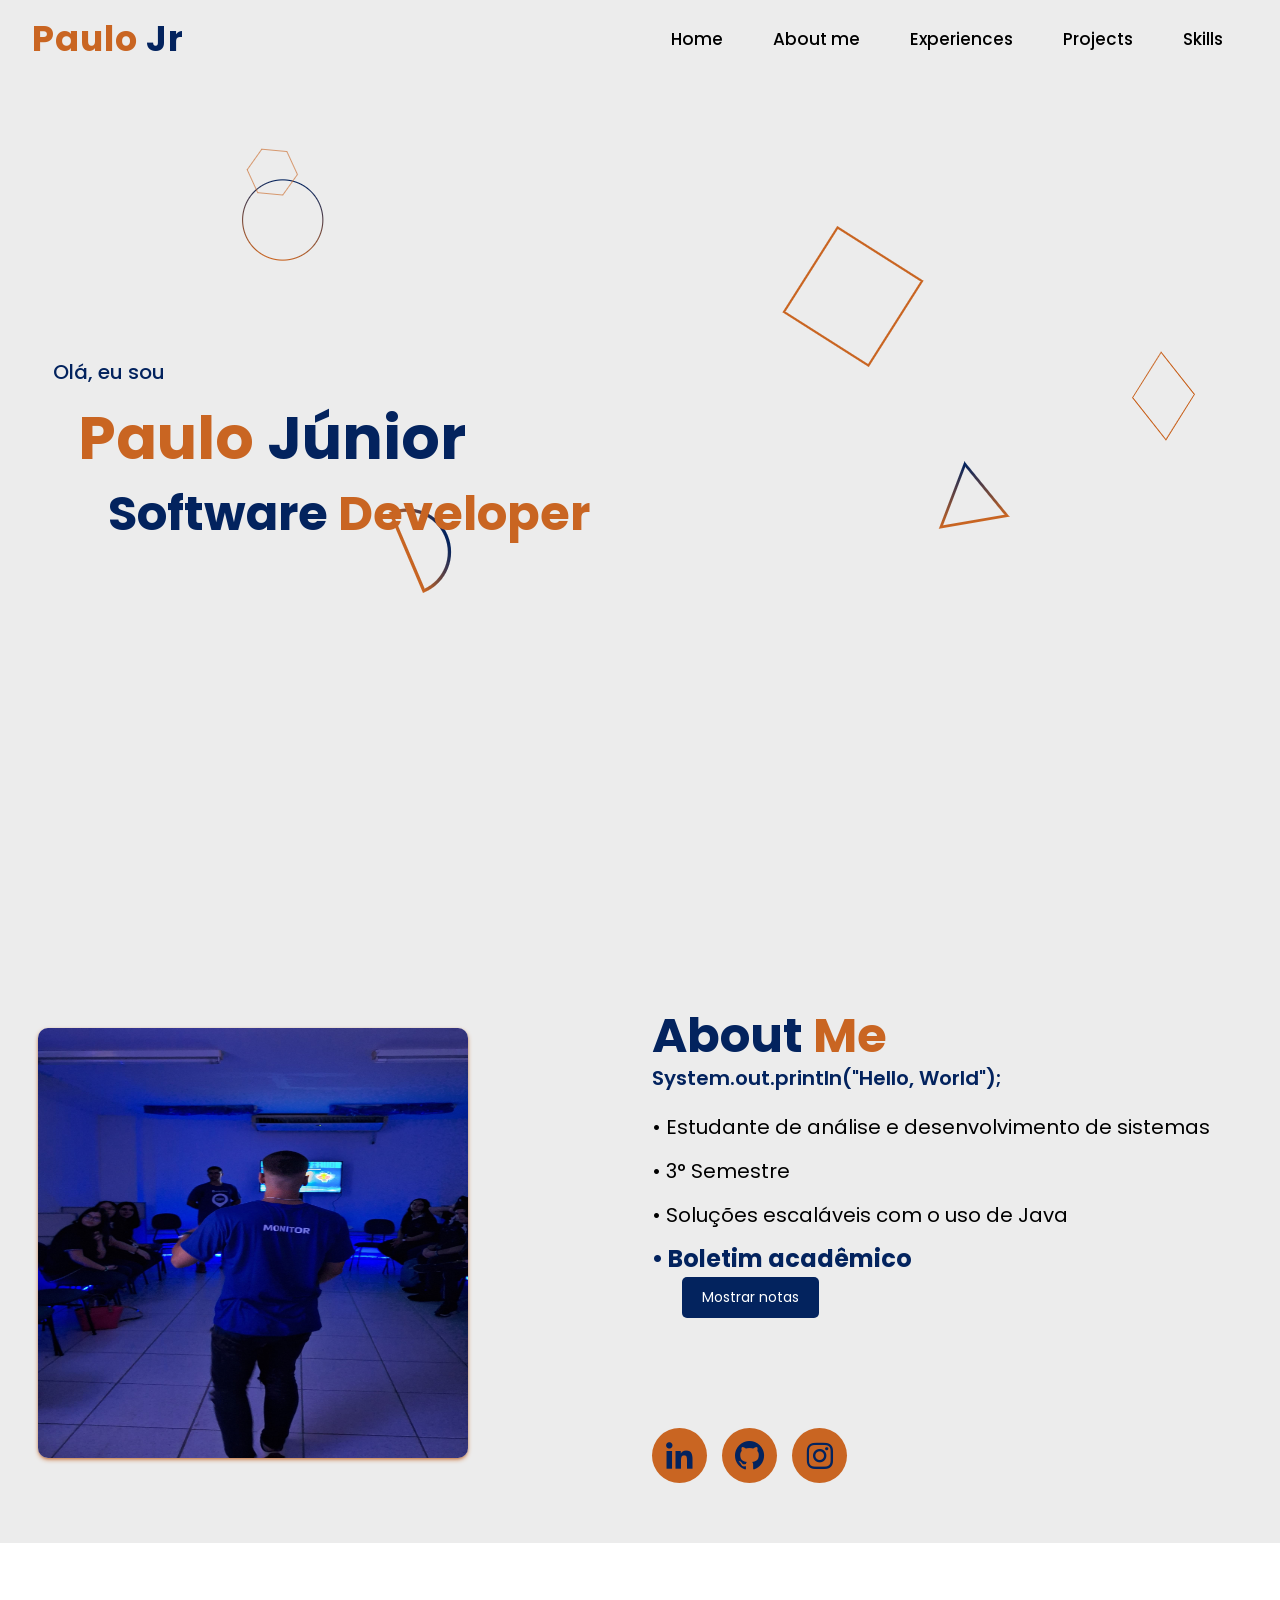
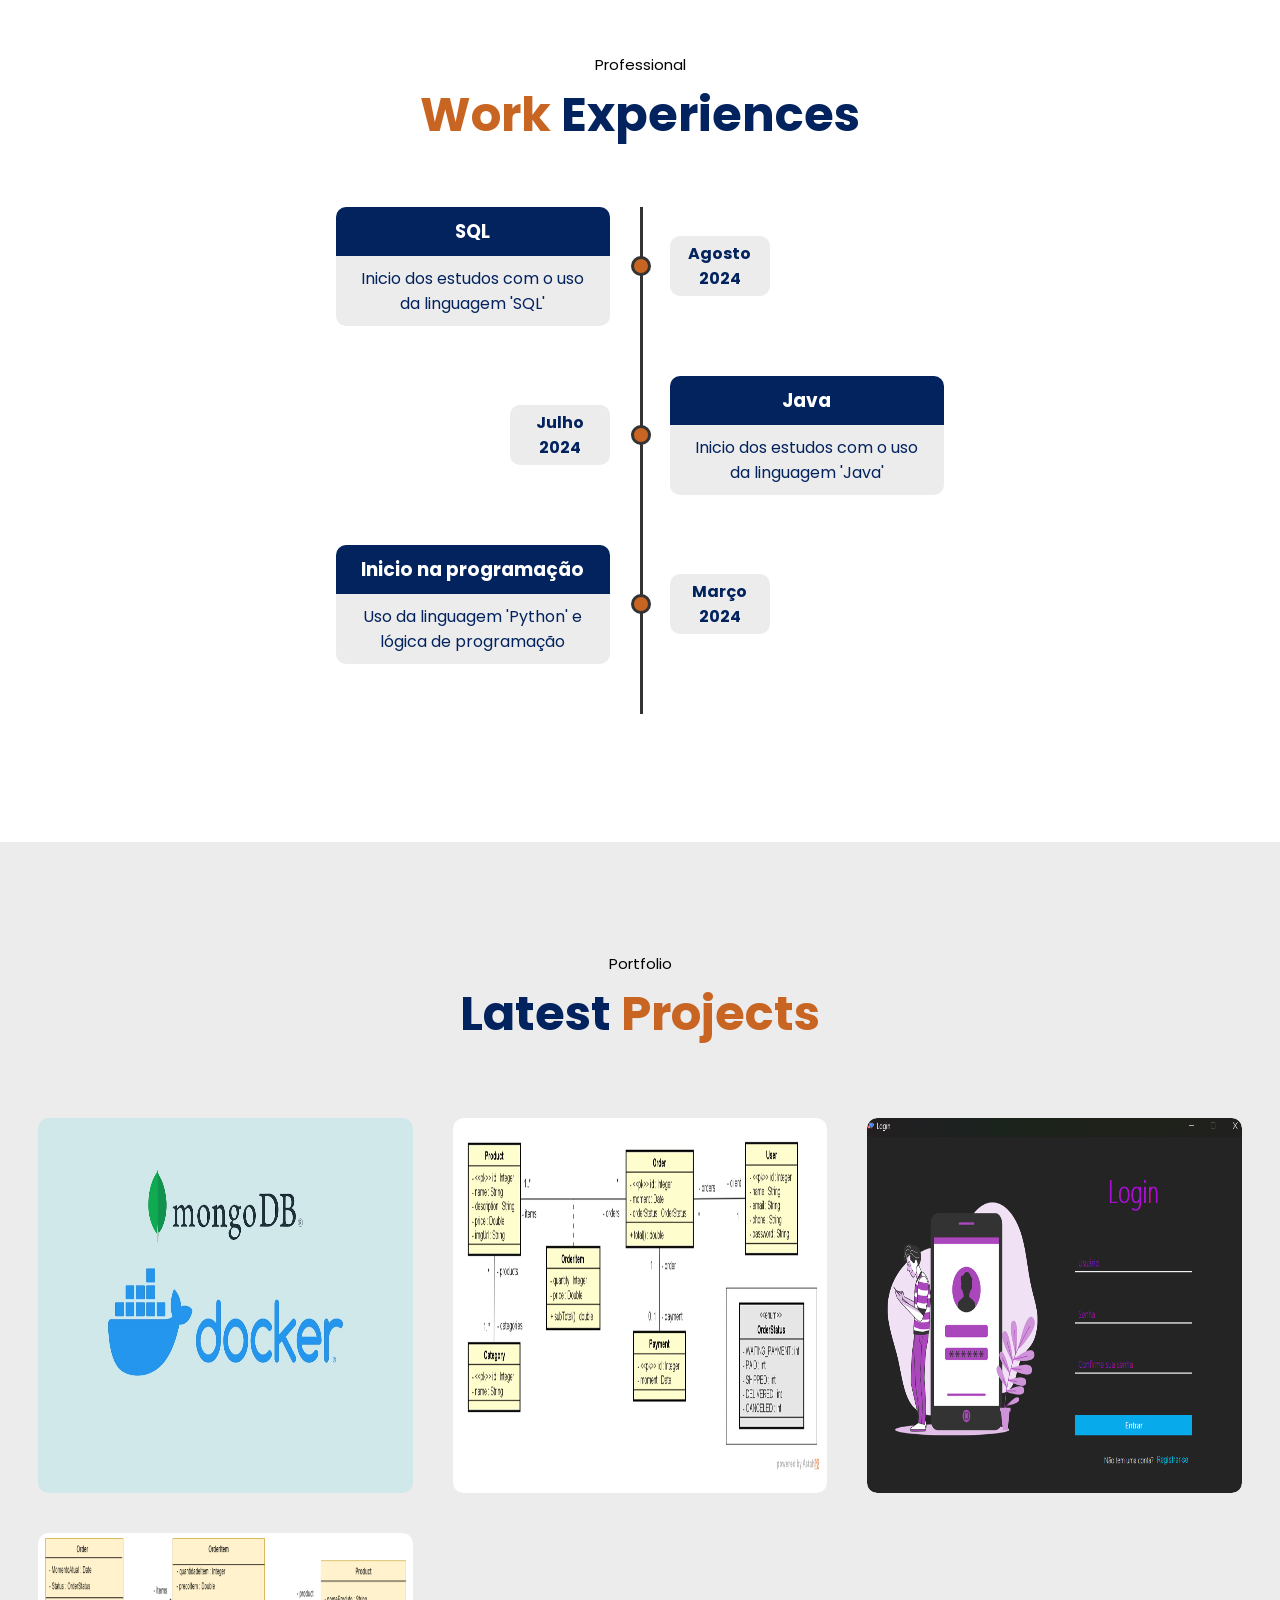
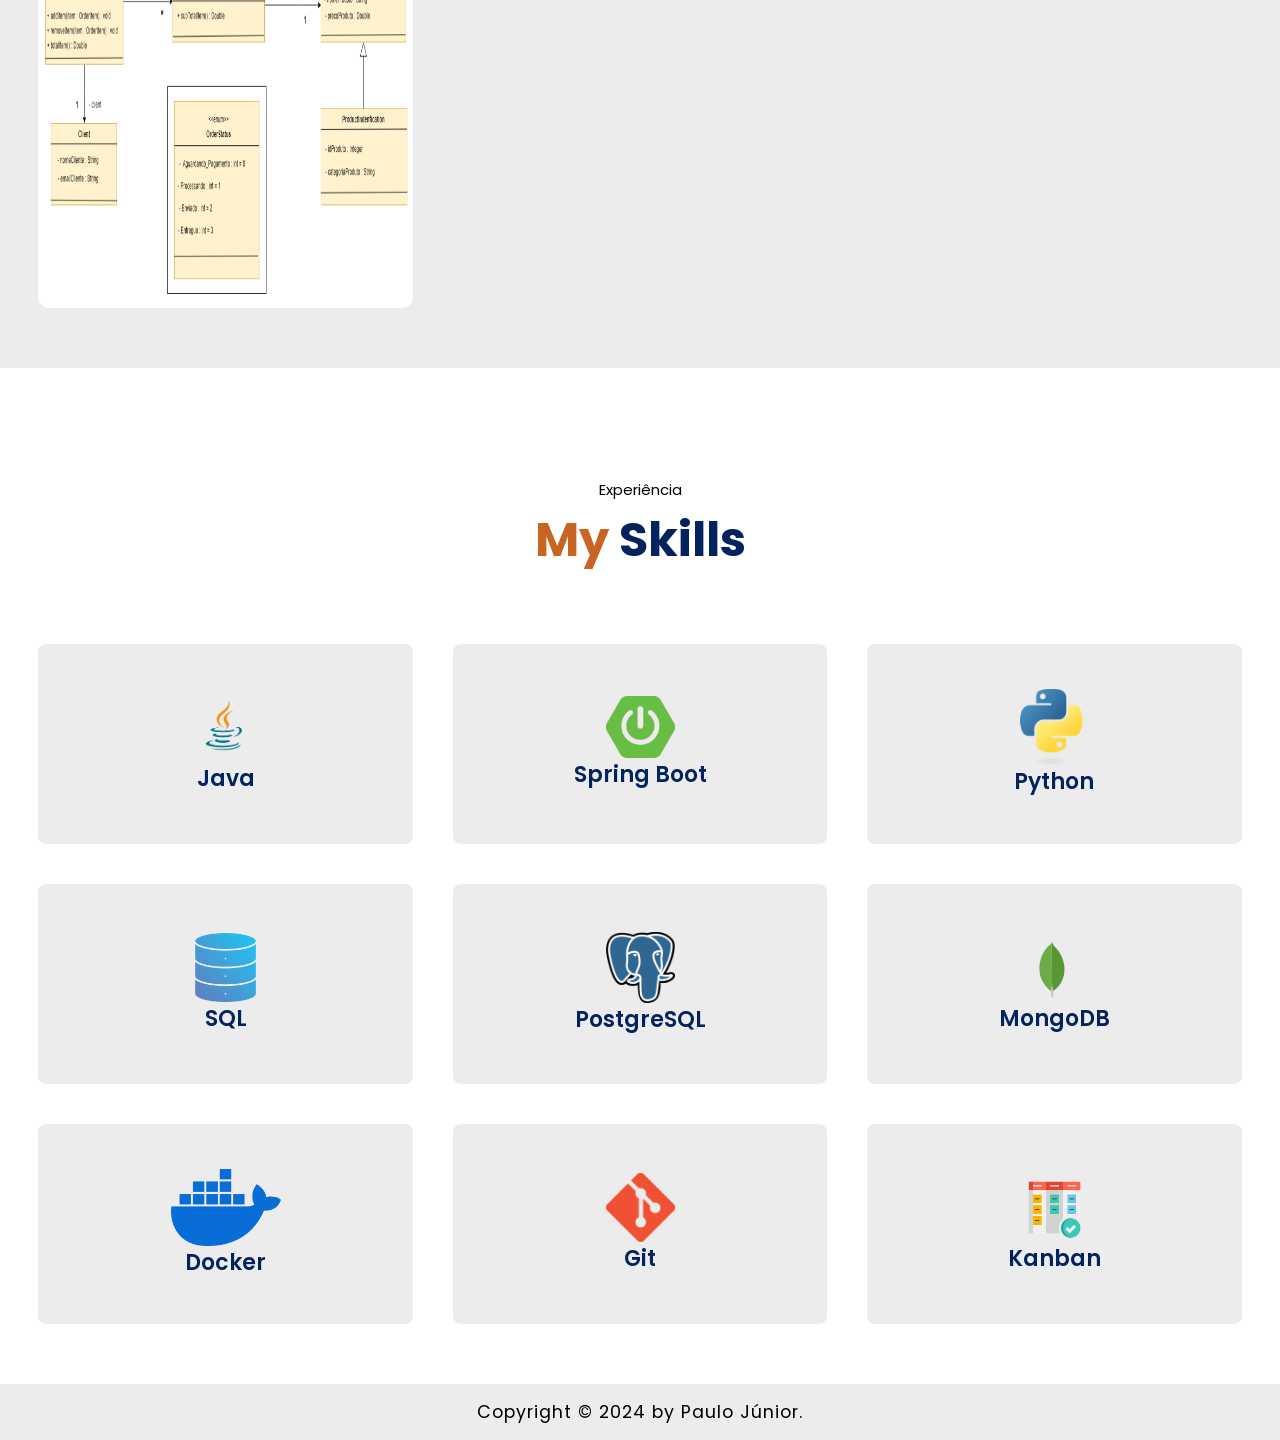
==== commit 977af649: "Melhoria da responsividade para mobile" ====
--- a/index.html
+++ b/index.html
@@ -66,10 +66,10 @@
 
             <h1>&bullet; Boletim acadêmico</h1>
             <ol class="lista-alternativas">
-                <a href="https://media.licdn.com/dms/image/v2/D4E22AQEfGrwzwxUgMw/feedshare-shrink_1280/feedshare-shrink_1280/0/1728601949724?e=1736985600&v=beta&t=WV6o2tysxumB24mNcnDmgOhlQizLPLI59pfNCN5cI54" target="_blank" rel="bx-link-external">
+                <a href="https://media.licdn.com/dms/image/v2/D4E22AQEfGrwzwxUgMw/feedshare-shrink_1280/feedshare-shrink_1280/0/1728601949724?e=1740614400&v=beta&t=r9wVQV_JyeoTwv1W2UtAUoVSdE9lZa3fvu9E9Uw-TZk" target="_blank" rel="bx-link-external">
                     <li class="alternativa escondida">&bull; Notas P1: Exibir nota</li>
                 </a>
-                <a href="https://media.licdn.com/dms/image/v2/D4E22AQFn97Dk-0dGQw/feedshare-shrink_1280/B4EZPPob_BHAAk-/0/1734355305333?e=1736985600&v=beta&t=Iiyw9sblmeHsT9_m4Rq4Uwiad4ilR56xbvV5xzoVkQg" target="_blank", rel="bx-link-external">
+                <a href="https://media.licdn.com/dms/image/v2/D4E22AQFn97Dk-0dGQw/feedshare-shrink_1280/B4EZPPob_BHAAk-/0/1734355305333?e=1740614400&v=beta&t=p5ouIYloEpMVKSdbPKzh1EHcXSAs4XDLMR-6UGNKCkI" target="_blank", rel="bx-link-external">
                     <li class="alternativa escondida">&bull; Notas P2: Exibir nota</li>
                 </a>
                 <a href="#">
@@ -148,7 +148,20 @@
         <div class="portfolio-content">
 
             <div class="row">
-                <img src="image/fotoprojeto3.png">
+                <img src="imageProjeto/fotoprojeto4.jpg">
+                <div class="layer">
+                    <h5>ChatPhoto </h5>
+                    <p>Projeto de chat web com Java, MongoDB e Docker, focado em eficiência e escalabilidade.</p>
+                    <br><br>
+                    Tecnologias utilizadas: <br>
+                    &bull; Java &bull; SpringBoot &bull; MongoDB &bull; Docker
+                    <a href="https://github.com/devpaulojr/ChatPhoto" target="_blank"><i
+                        class="bx bx-link-external"></i></a>
+                </div>
+            </div>
+
+            <div class="row">
+                <img src="imageProjeto/fotoprojeto3.png">
                 <div class="layer">
                     <h5>Supermarket System</h5>
                     <p>Sistema de supermercado desenvolvido em java</p>
@@ -161,7 +174,7 @@
             </div>
 
             <div class="row">
-                <img src="image/fotoprojeto1.png">
+                <img src="imageProjeto/fotoprojeto1.png">
                 <div class="layer">
                     <h5>Projeto Custom-Tkinter</h5>
                     <p>Projeto usando python com o uso das bibliotecas 'customtkinter' e 'tkinter'
@@ -175,7 +188,7 @@
             </div>
 
             <div class="row">
-                <img src="image/fotoprojeto2.png">
+                <img src="imageProjeto/fotoprojeto2.png">
                 <div class="layer">
                     <h5>Ordering System</h5>
                     <p>Sistema de pedidos desenvolvido em java</p>
@@ -237,7 +250,7 @@
                 <div class="s-icons">
                 </div>
                 <img src="image/logo-mongodb.svg" width= "69px" alt="logo Mongodb">
-                <h3>MongoDb</h3>
+                <h3>MongoDB</h3>
             </div>
 
             <div class="box">
--- a/css/style.css
+++ b/css/style.css
@@ -389,34 +389,40 @@
         font-size: 15px;
     }
 
+    .btn-toggle {
+        margin-right: 30px;
+    }
 }
 
 @media (max-width: 650px) {
-    html, body {
-        font-size: 14px;
-    }
-    
     .point {
         min-width: 12px;
         height: 12px;
     }
 
+    html, body {
+        font-size: 14px;
+    }
+
+    .btn-toggle {
+        margin-right: 30px;
+    }
 }
 
 @media (max-width: 450px) {
     html, body {
-        font-size: 7px;
-        .btn-toggle{
-            display: flex;
-            justify-content: center;
-            align-items: center; 
-        }
+        font-size: 12px; 
+    }
+
+    .btn-toggle {
+        margin-right: 30px;
     }
 
     p {
         padding: 10px !important;
     }
 }
+
 
 .timeline ul li .content {
     width: 50%;
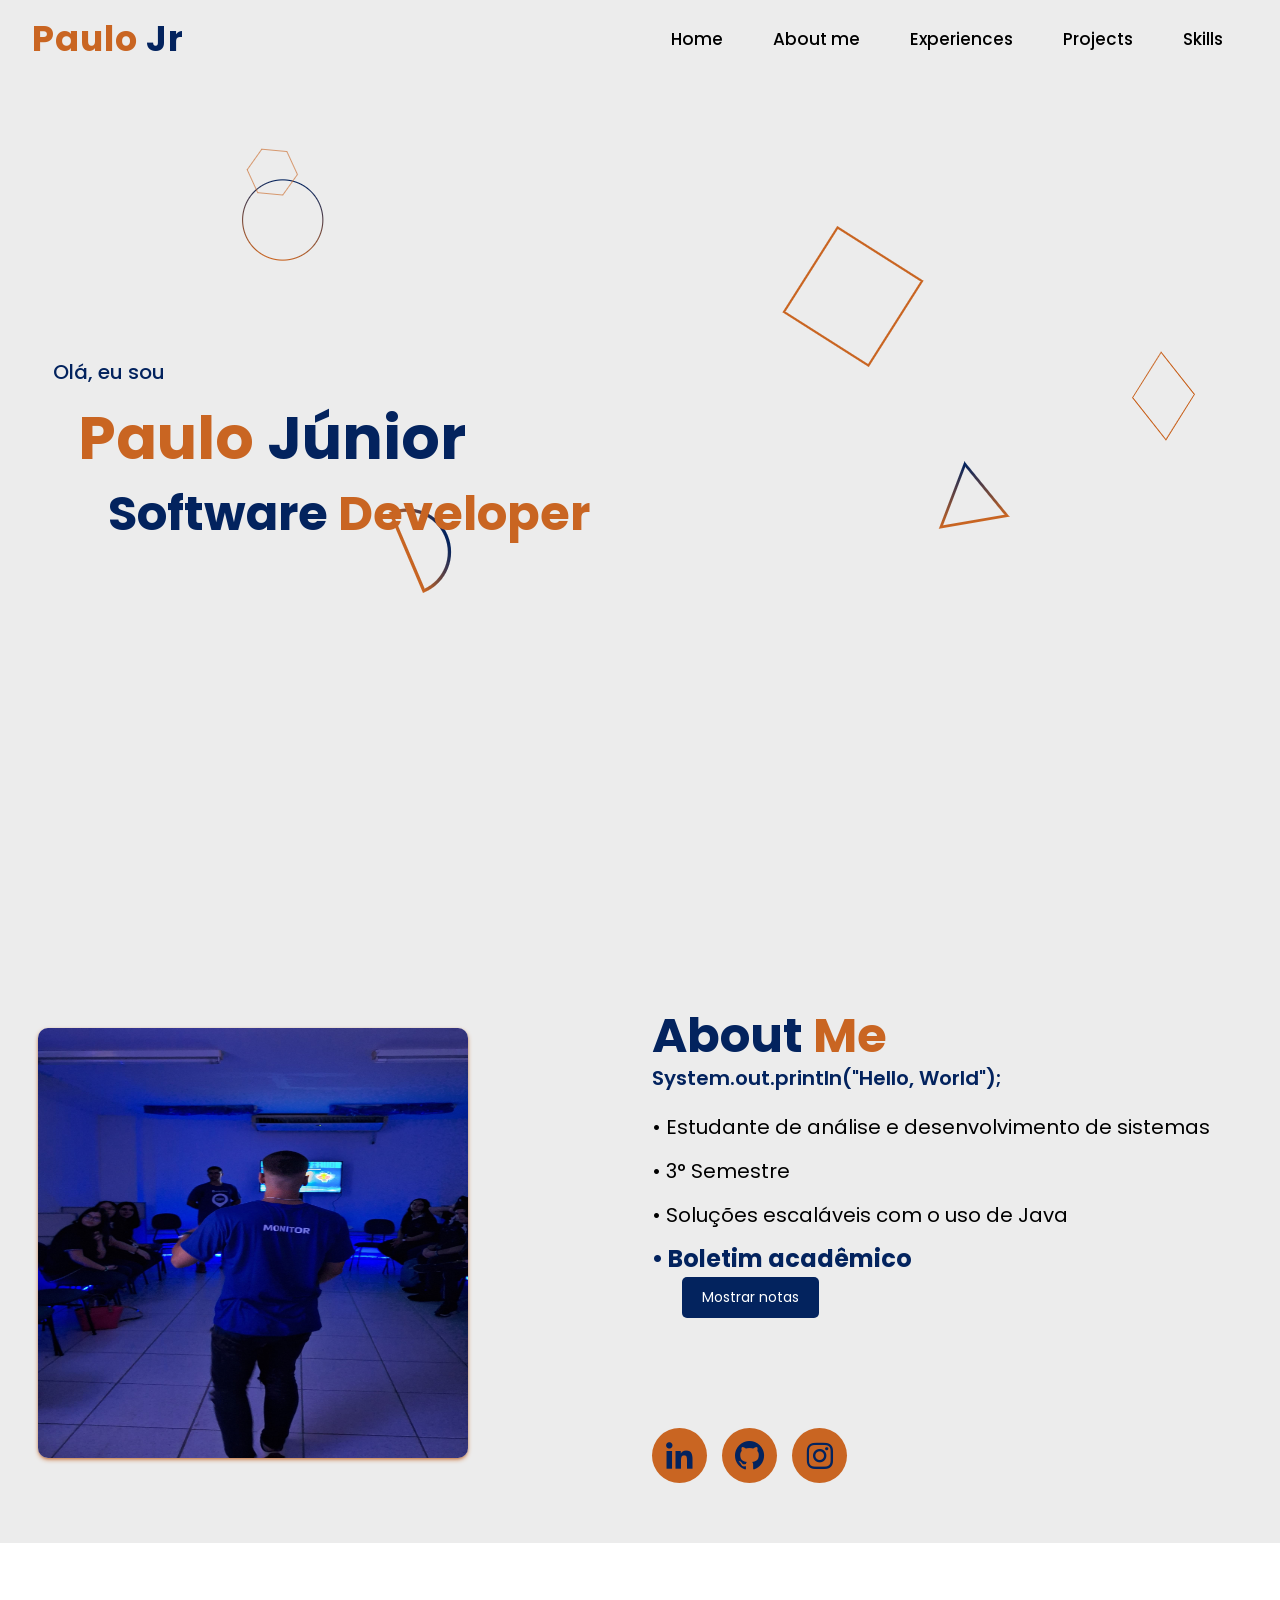
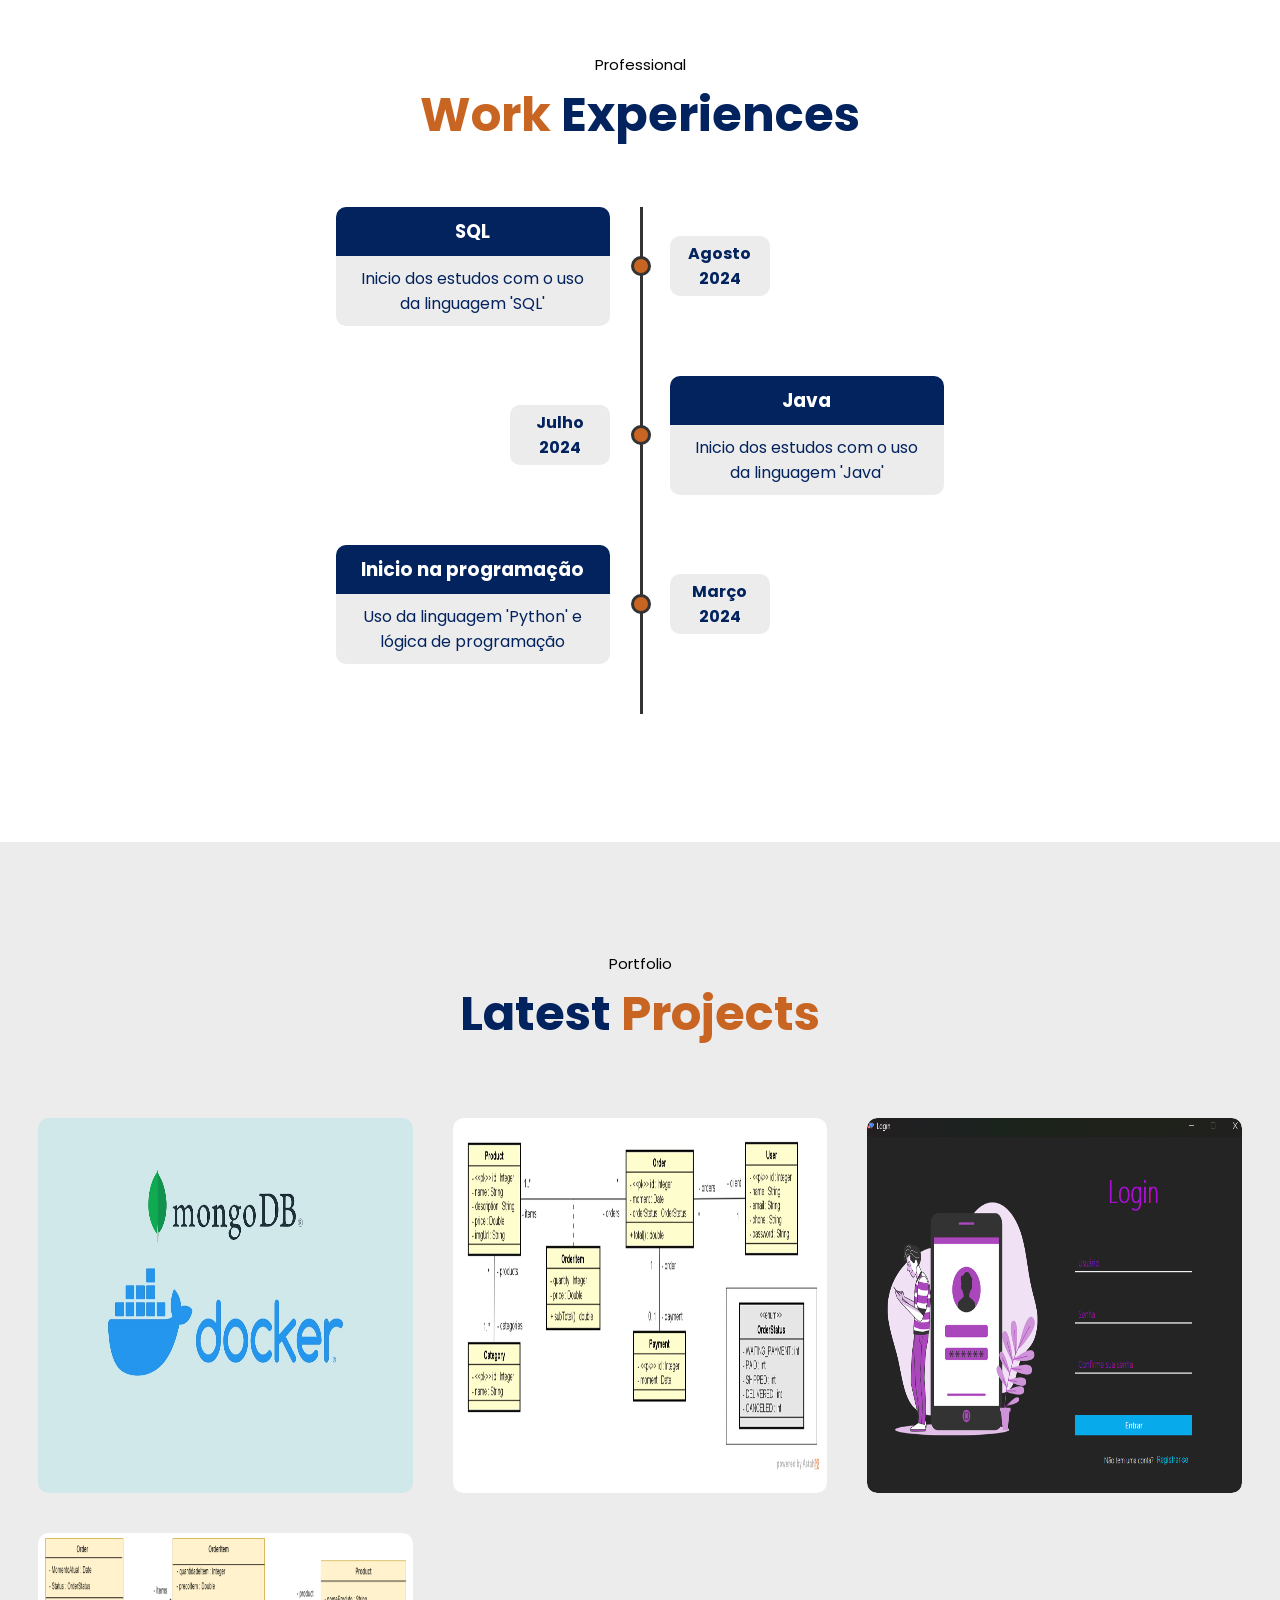
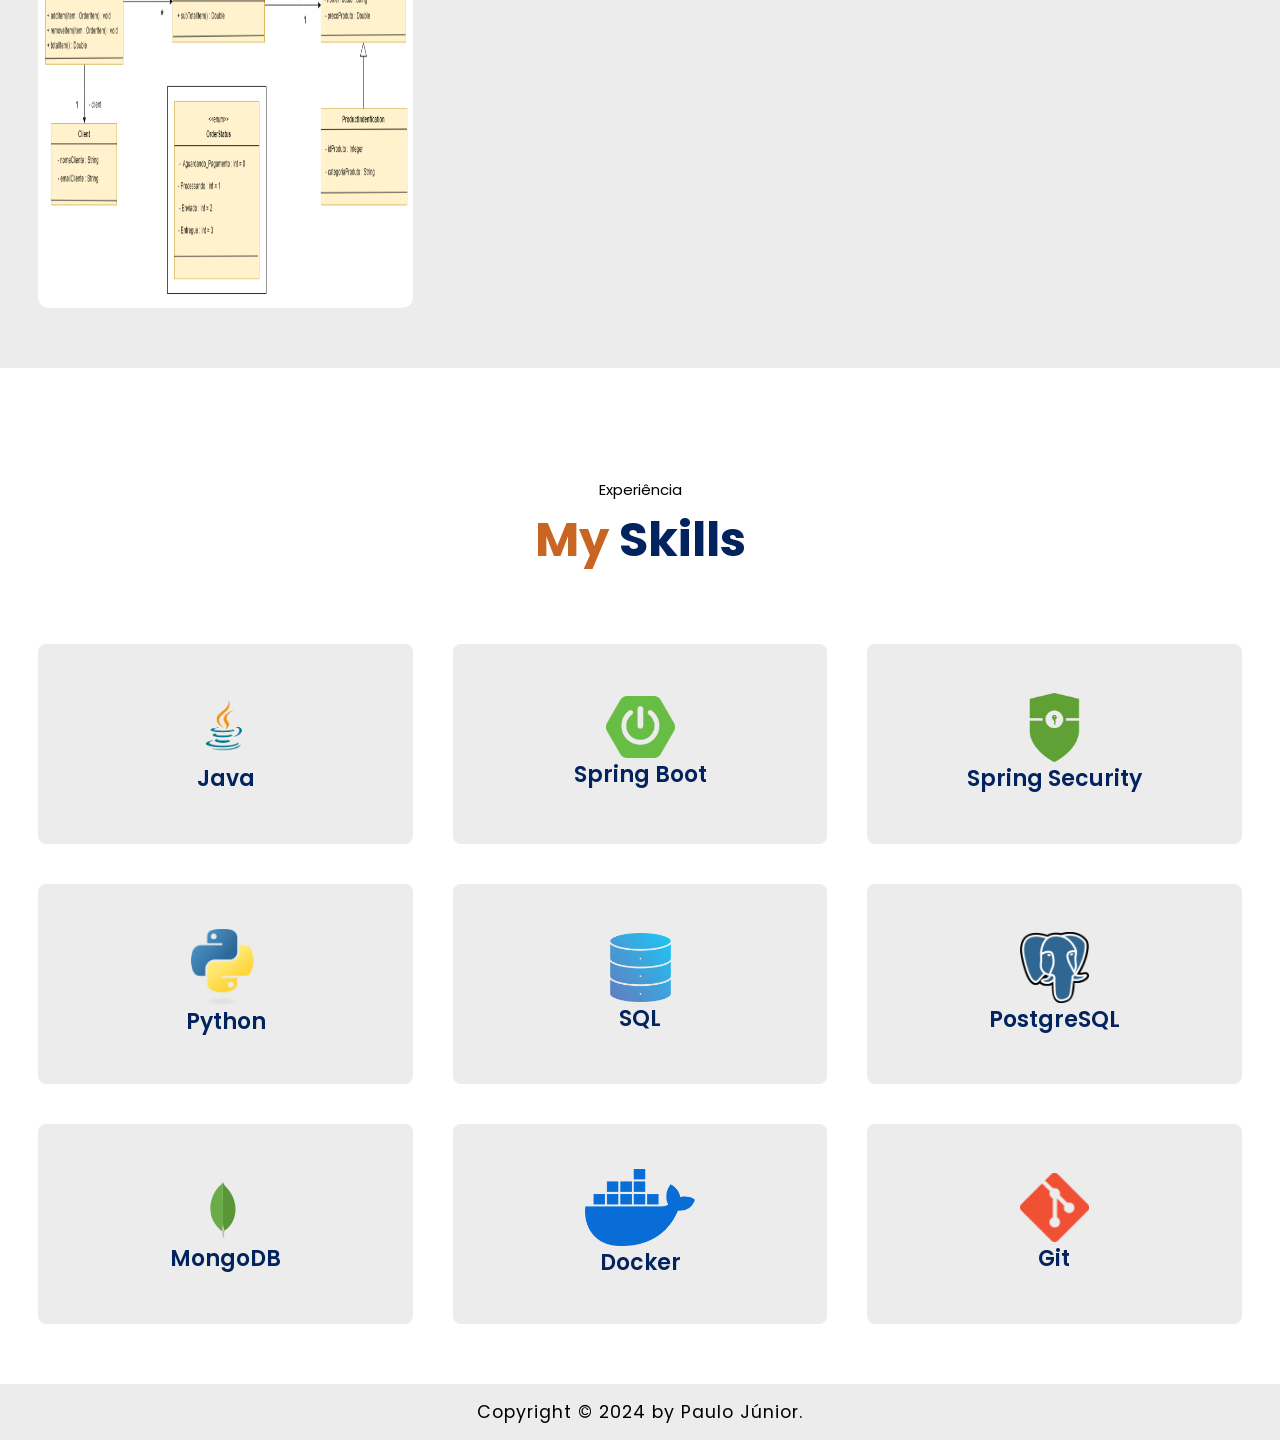
==== commit 6b610a75: "Adicionando Skills - SpringSecurity" ====
--- a/index.html
+++ b/index.html
@@ -228,6 +228,13 @@
             <div class="box">
                 <div class="s-icons">
                 </div>
+                <img src="image/spring-security.png" width= "69px" alt="logo sql">
+                <h3>Spring Security</h3>
+            </div>
+
+            <div class="box">
+                <div class="s-icons">
+                </div>
                 <img src="image/logoPython.png" width="69px" alt="logo python">
                 <h3>Python</h3>
             </div>
@@ -266,14 +273,6 @@
                 <img src="image/logoGit.png" width="69px" alt="logo git">
                 <h3>Git</h3>
             </div>
-            
-            <div class="box">
-                <div class="s-icons">
-                </div>
-                <img src="image/logoKanban.png" width="69px" alt="logo kanban">
-                <h3>Kanban</h3>
-            </div>
-
 
         </div>
     </section>
